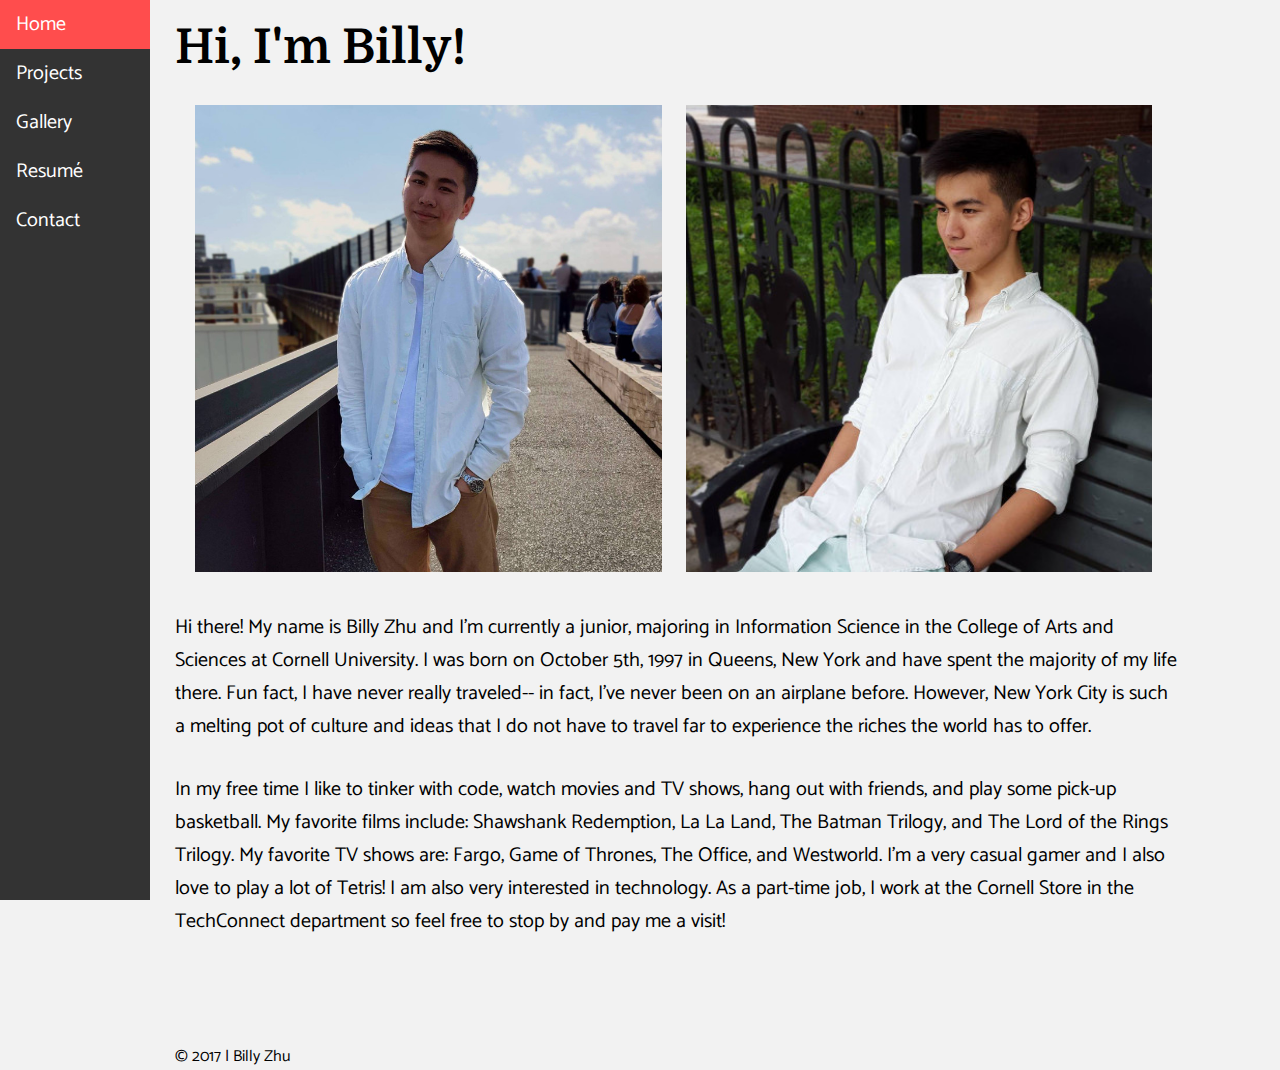
==== index.html @ bad467cc "Add files via upload" ====
<!DOCTYPE html>
<html>
<head>
  <meta charset="UTF-8">
  <title>Billy's Website</title>
  <link rel="stylesheet" type="text/css" href="styles/all.css" media="all"/>
  <link href="https://fonts.googleapis.com/css?family=Catamaran" rel="stylesheet">
  <link href="https://fonts.googleapis.com/css?family=Domine:700" rel="stylesheet">
</head>
<body>

  <nav>
    <ul>
      <li><a href="index.html" class="active">Home</a></li>
      <li><a href="projects.html">Projects</a><li>
      <li><a href="gallery.html">Gallery</a></li>
      <li><a href="resume.html">Resumé</a></li>
      <li><a href="contact.html">Contact</a></li>
    </ul>
  </nav>

  <div class="canvas">

    <h1>Hi, I'm Billy!</h1>
    <!-- This is a picture of me pulled from my Facebook page
    https://scontent-lga3-1.xx.fbcdn.net/v/t31.0-8/12909482_1066365510109744_3
    07681727612093473_o.jpg?oh=a02ec654b1ea2fc2ec699a3c8e740ca3&oe=5A26D23F -->
    <img class="pic_me" src="images/Billy.jpg" alt="Picture of Me"/>

    <!--Another photo from my Facebook page
    https://www.facebook.com/photo.php?fbid=907830682629895&set=a.
    102063593206612.4327.100002089145586&type=3&theater -->
    <img class="pic_me" src="images/Billy2.jpg" alt="Another picture of me"/>

    <div class=text>
      <p>
        Hi there! My name is Billy Zhu and I'm currently a junior, majoring in Information Science
        in the College of Arts and Sciences at Cornell University. I was born on October 5th, 1997
        in Queens, New York and have spent the majority of my life there. Fun fact, I have never
        really traveled-- in fact, I've never been on an airplane before. However, New York City
        is such a melting pot of culture and ideas that I do not have to travel far to experience
        the riches the world has to offer.
      </p>
      <p>
        In my free time I like to tinker with code, watch movies and TV shows, hang out with friends,
        and play some pick-up basketball. My favorite films include: Shawshank Redemption,
        La La Land, The Batman Trilogy, and The Lord of the Rings Trilogy. My favorite TV
        shows are: Fargo, Game of Thrones, The Office, and Westworld. I'm a very casual
        gamer and I also love to play a lot of Tetris! I am also very interested in technology.
        As a part-time job, I  work at the Cornell Store in the TechConnect department so
        feel free to stop by and pay me a visit!
      </p>
    </div>
    <footer>
      &copy; 2017 | Billy Zhu
    </footer>
  </div>
</body>
</html>
---- styles/all.css ----
*{
  margin: 0px;
  padding: 0px;
  font-family: 'Catamaran', sans-serif;
}

/* Navbar styling from
https://www.w3schools.com/css/css_navbar.asp */
nav ul {
    list-style-type: none;
    margin: 0;
    padding: 0;
    width: 150px;
    background-color: #333333;
    height: 100%; /* Full height */
    position: fixed; /* Make it stick, even on scroll */
    overflow: auto; /* Enable scrolling if the sidenav has too much content */
}

li a {
    display: block;
    color: white;
    padding: 8px 16px;
    text-decoration: none;
    font-size: 20px;
}

li a.active {
    background-color: #ff4d4d;
    color: white;
}

body{
  background-color: #f2f2f2;
}

.canvas{
  padding-left: 175px;
  padding-top: 20px;
  padding-right: 20px;
}

.text{
  padding-right: 80px;
}

.text p{
  padding-bottom: 30px;
}

#gallery_text{
  padding-top: 20px;
  padding-bottom: 20px;
}

h1{
  font-family: 'Domine', serif;
  font-size: 3em;
  font-weight: bolder;
}

.proj_head{
  font-family: 'Domine', serif;
  font-size: 2em;
}

.italic{
  font-style: italic;
}

h2{
  margin-top: 20px;
}

p{
  font-size: 20px;
}


.pic_me{
  padding-left: 20px;
  width: 43%;
  padding-top: 30px;
  padding-bottom: 30px;
}

.proj_pic{
  padding-top: 10px;
  width: 85%;
}

footer{
  padding-top: 75px;
}

.smpl_img{
  width: 32%;
  padding-right: 5px;
  height: auto;
}

.tab, #fb{
  padding-left: 30px;
}

#email{
  font-size: 20px;
}

embed{
  width: 100%;
  height: 1000px;
}
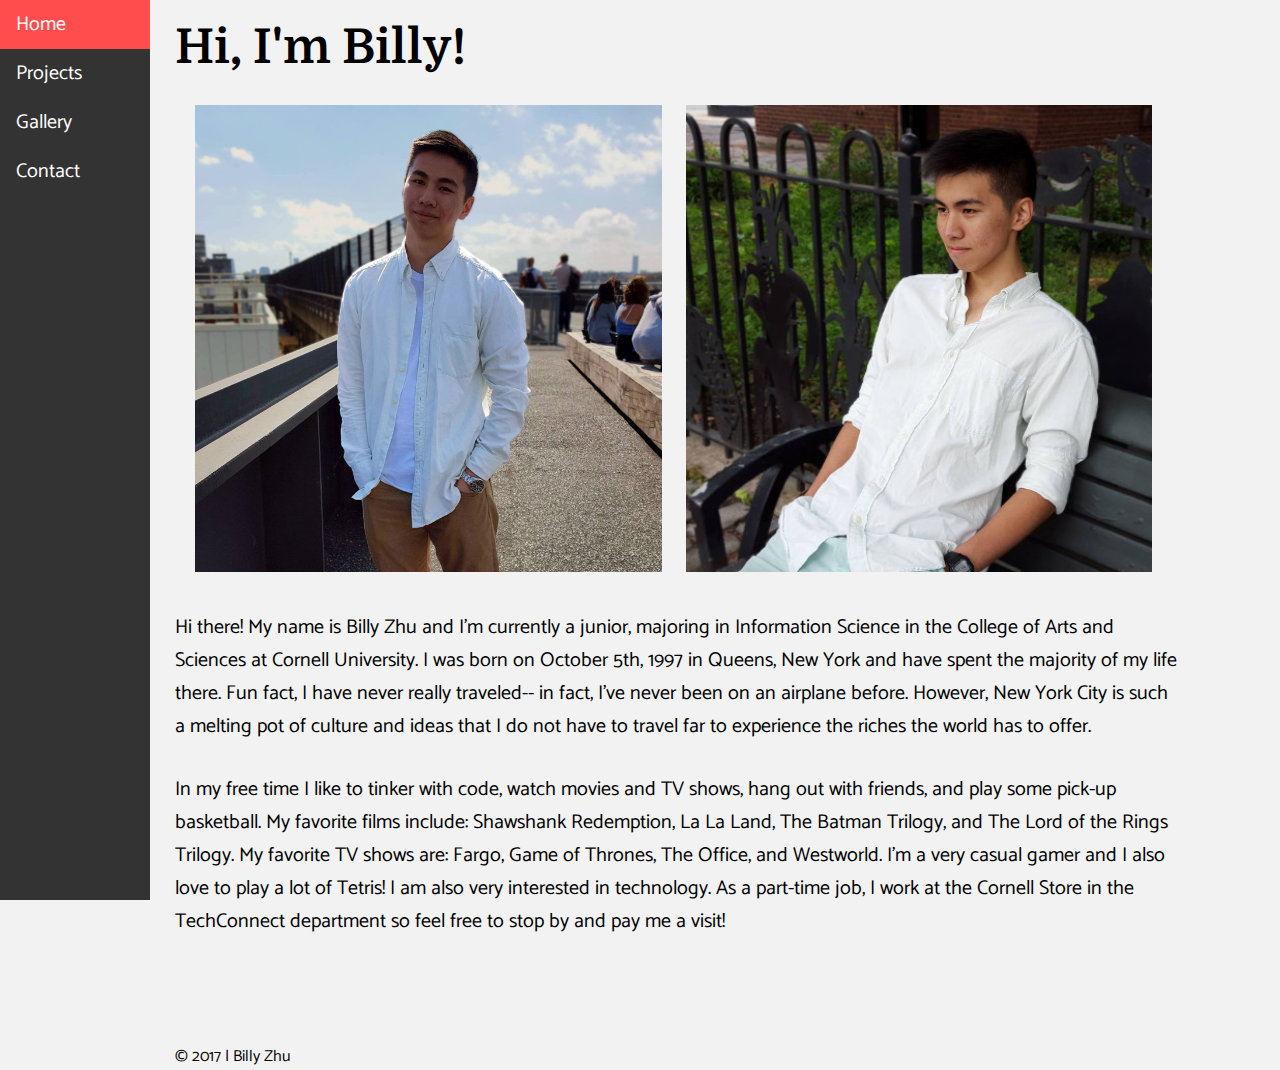
==== commit fd5eaec6: "removed resume" ====
--- a/index.html
+++ b/index.html
@@ -14,7 +14,6 @@
       <li><a href="index.html" class="active">Home</a></li>
       <li><a href="projects.html">Projects</a><li>
       <li><a href="gallery.html">Gallery</a></li>
-      <li><a href="resume.html">Resumé</a></li>
       <li><a href="contact.html">Contact</a></li>
     </ul>
   </nav>
--- a/styles/all.css
+++ b/styles/all.css
@@ -106,8 +106,3 @@
 #email{
   font-size: 20px;
 }
-
-embed{
-  width: 100%;
-  height: 1000px;
-}
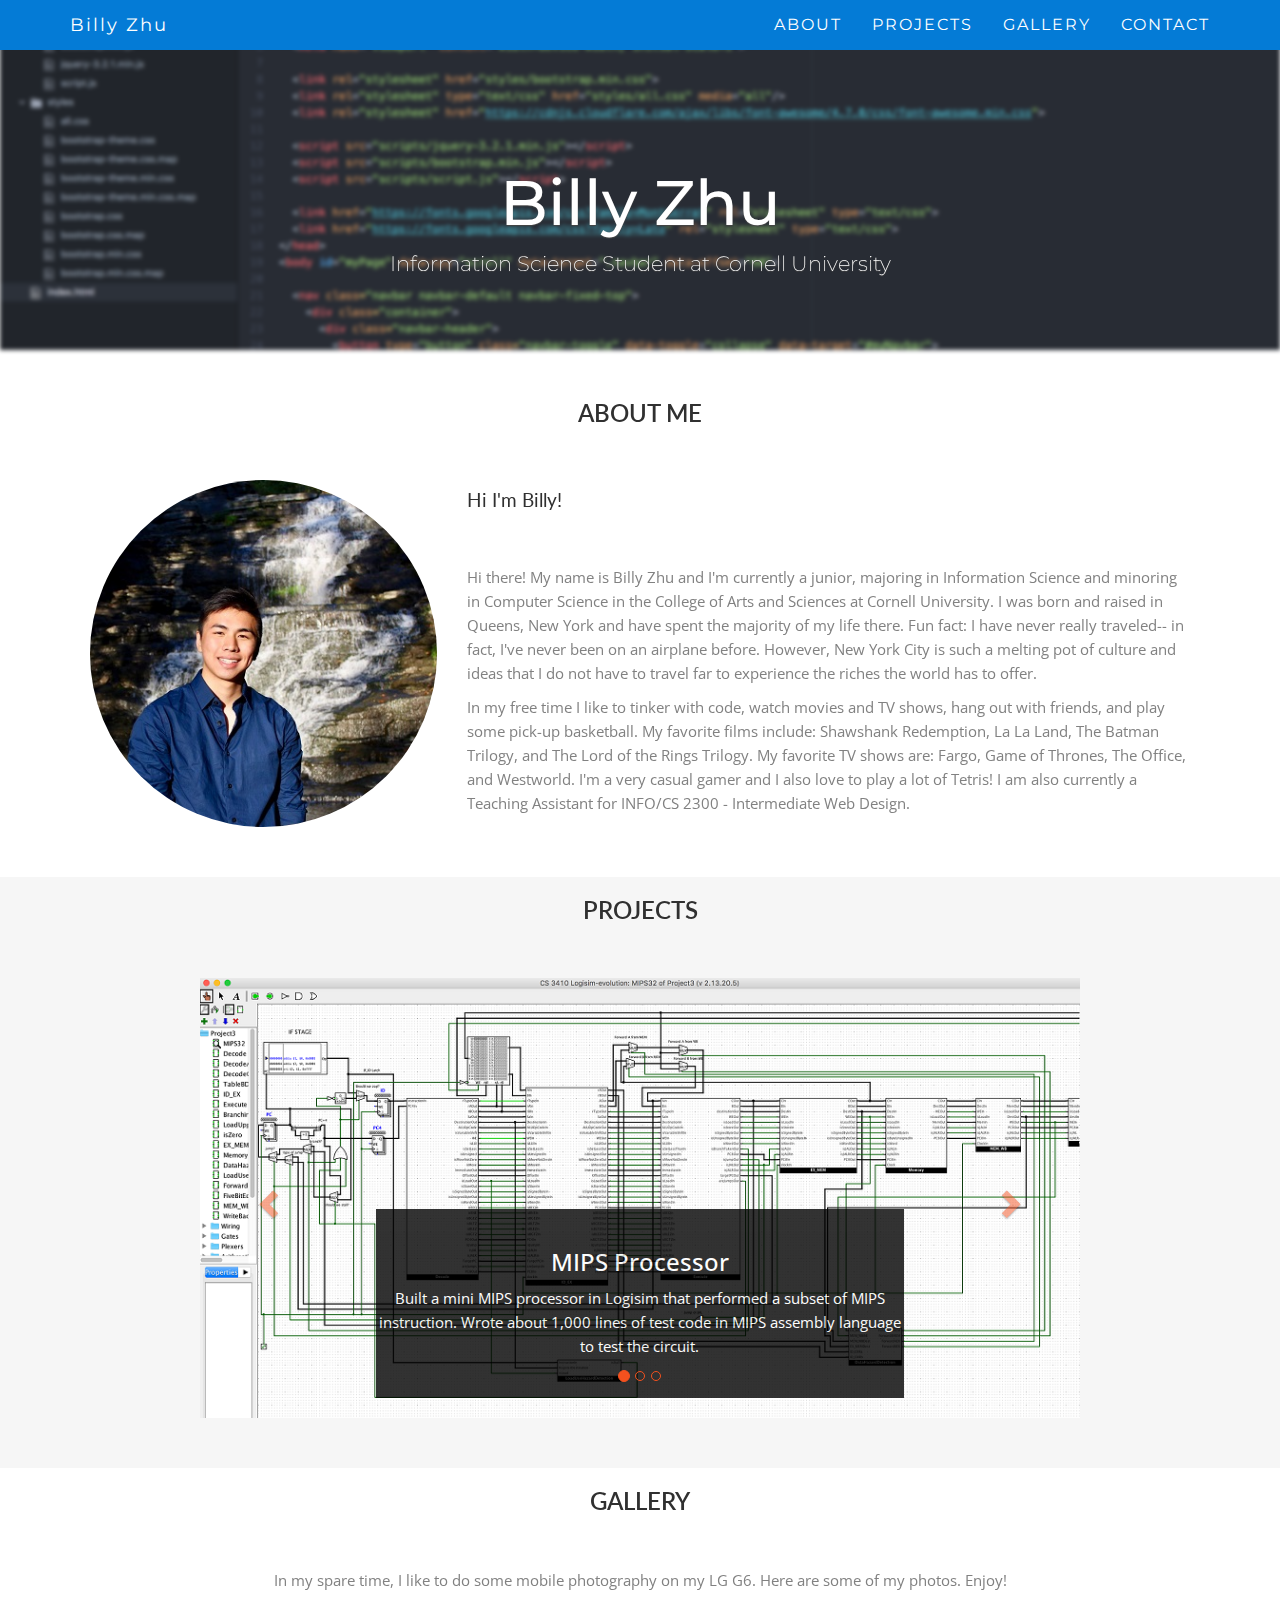
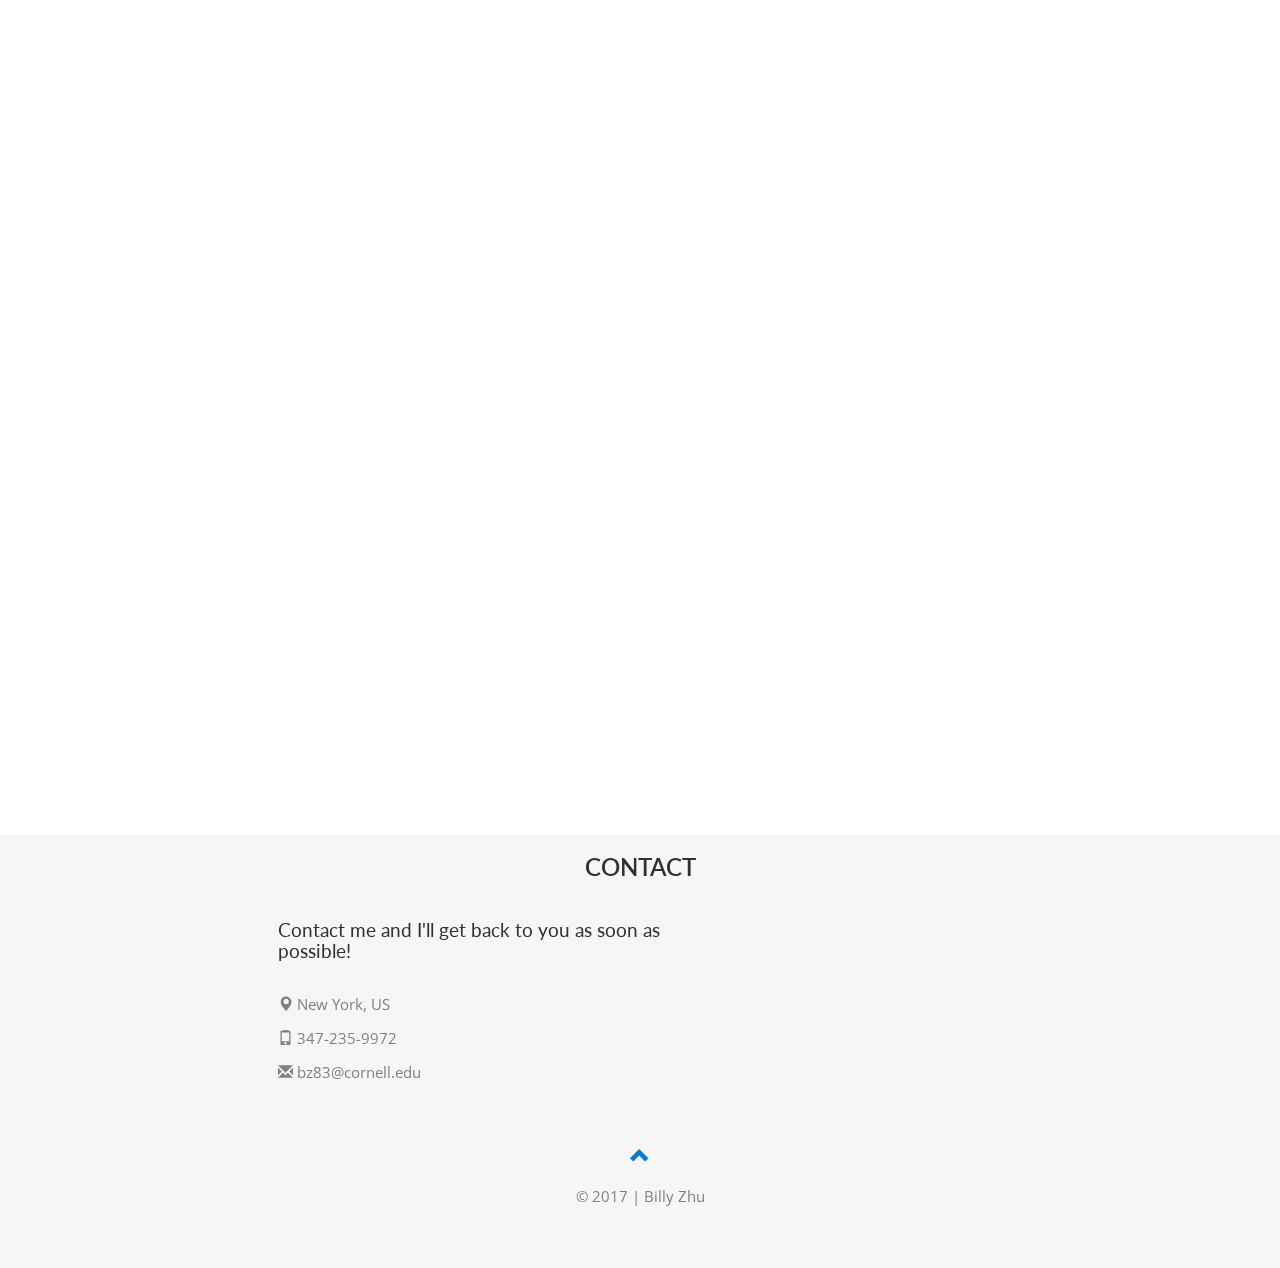
==== commit 10b9038f: "Website 2.0" ====
--- a/index.html
+++ b/index.html
@@ -1,58 +1,241 @@
 <!DOCTYPE html>
-<html>
+<html lang="en">
 <head>
-  <meta charset="UTF-8">
-  <title>Billy's Website</title>
+  <title>Billy Zhu</title>
+  <meta charset="utf-8">
+  <meta name="viewport" content="width=device-width, initial-scale=1">
+
+  <link rel="stylesheet" href="styles/bootstrap.min.css">
   <link rel="stylesheet" type="text/css" href="styles/all.css" media="all"/>
-  <link href="https://fonts.googleapis.com/css?family=Catamaran" rel="stylesheet">
-  <link href="https://fonts.googleapis.com/css?family=Domine:700" rel="stylesheet">
+  <link rel="stylesheet" href="https://cdnjs.cloudflare.com/ajax/libs/font-awesome/4.7.0/css/font-awesome.min.css">
+  <link rel="shortcut icon" type="image/ico" href="images/favicon.png"/>
+
+  <script src="scripts/jquery-3.2.1.min.js"></script>
+  <script src="scripts/bootstrap.min.js"></script>
+  <script src="scripts/script.js"></script>
+
+  <link href="https://fonts.googleapis.com/css?family=Montserrat" rel="stylesheet" type="text/css">
+  <link href="https://fonts.googleapis.com/css?family=Lato" rel="stylesheet" type="text/css">
+  <link href="https://fonts.googleapis.com/css?family=Open+Sans" rel="stylesheet">
 </head>
-<body>
-
-  <nav>
-    <ul>
-      <li><a href="index.html" class="active">Home</a></li>
-      <li><a href="projects.html">Projects</a><li>
-      <li><a href="gallery.html">Gallery</a></li>
-      <li><a href="contact.html">Contact</a></li>
-    </ul>
+<body id="myPage" data-spy="scroll" data-target=".navbar" data-offset="60">
+
+  <nav class="navbar navbar-default navbar-fixed-top">
+    <div class="container">
+      <div class="navbar-header">
+        <button type="button" class="navbar-toggle" data-toggle="collapse" data-target="#myNavbar">
+          <span class="icon-bar"></span>
+          <span class="icon-bar"></span>
+          <span class="icon-bar"></span>
+        </button>
+        <a class="navbar-brand" href="#myPage">Billy Zhu</a>
+      </div>
+      <div class="collapse navbar-collapse" id="myNavbar">
+        <ul class="nav navbar-nav navbar-right">
+          <li><a href="#about">ABOUT</a></li>
+          <li><a href="#projects">PROJECTS</a></li>
+          <li><a href="#gallery">GALLERY</a></li>
+          <li><a href="#contact">CONTACT</a></li>
+        </ul>
+      </div>
+    </div>
   </nav>
 
-  <div class="canvas">
-
-    <h1>Hi, I'm Billy!</h1>
-    <!-- This is a picture of me pulled from my Facebook page
-    https://scontent-lga3-1.xx.fbcdn.net/v/t31.0-8/12909482_1066365510109744_3
-    07681727612093473_o.jpg?oh=a02ec654b1ea2fc2ec699a3c8e740ca3&oe=5A26D23F -->
-    <img class="pic_me" src="images/Billy.jpg" alt="Picture of Me"/>
-
-    <!--Another photo from my Facebook page
-    https://www.facebook.com/photo.php?fbid=907830682629895&set=a.
-    102063593206612.4327.100002089145586&type=3&theater -->
-    <img class="pic_me" src="images/Billy2.jpg" alt="Another picture of me"/>
-
-    <div class=text>
-      <p>
-        Hi there! My name is Billy Zhu and I'm currently a junior, majoring in Information Science
-        in the College of Arts and Sciences at Cornell University. I was born on October 5th, 1997
-        in Queens, New York and have spent the majority of my life there. Fun fact, I have never
-        really traveled-- in fact, I've never been on an airplane before. However, New York City
-        is such a melting pot of culture and ideas that I do not have to travel far to experience
-        the riches the world has to offer.
-      </p>
-      <p>
-        In my free time I like to tinker with code, watch movies and TV shows, hang out with friends,
-        and play some pick-up basketball. My favorite films include: Shawshank Redemption,
-        La La Land, The Batman Trilogy, and The Lord of the Rings Trilogy. My favorite TV
-        shows are: Fargo, Game of Thrones, The Office, and Westworld. I'm a very casual
-        gamer and I also love to play a lot of Tetris! I am also very interested in technology.
-        As a part-time job, I  work at the Cornell Store in the TechConnect department so
-        feel free to stop by and pay me a visit!
-      </p>
-    </div>
-    <footer>
-      &copy; 2017 | Billy Zhu
-    </footer>
-  </div>
+  <div class="bg"></div>
+  <div class="jumbotron text-center">
+    <h1>Billy Zhu</h1>
+    <p>Information Science Student at Cornell University</p>
+  </div>
+
+  <!-- Container (About Section) -->
+  <div id="about" class="container-fluid">
+    <h2 class="text-center">About Me</h2><br>
+    <div class="row">
+      <div class="col-sm-4" >
+        <span><img class="img-circle" id="billy_pic" src="images/Billy.jpg" alt="Picture of Me"/></span>
+      </div>
+      <div class="col-sm-8">
+        <h4>Hi I'm Billy!</h4><br>
+        <p>
+          Hi there! My name is Billy Zhu and I'm currently a junior, majoring in Information Science
+          and minoring in Computer Science in the College of Arts and Sciences at Cornell University.
+          I was born and raised in Queens, New York and have spent the majority of my life there.
+          Fun fact: I have never really traveled-- in fact, I've never been on an airplane before. However,
+          New York City is such a melting pot of culture and ideas that I do not have to travel far to experience
+          the riches the world has to offer.
+        </p>
+        <p>
+          In my free time I like to tinker with code, watch movies and TV shows, hang out with friends,
+          and play some pick-up basketball. My favorite films include: Shawshank Redemption,
+          La La Land, The Batman Trilogy, and The Lord of the Rings Trilogy. My favorite TV
+          shows are: Fargo, Game of Thrones, The Office, and Westworld. I'm a very casual
+          gamer and I also love to play a lot of Tetris! I am also currently a Teaching Assistant for INFO/CS 2300
+          - Intermediate Web Design.
+        </p>
+      </div>
+
+    </div>
+  </div>
+
+  <!-- Container (Services Section) -->
+  <div id="projects" class="container-fluid text-center bg-grey">
+    <h2>Projects</h2><br>
+    <div id="myCarousel" class="carousel slide" data-ride="carousel">
+      <!-- Indicators -->
+      <ol class="carousel-indicators">
+        <li data-target="#myCarousel" data-slide-to="0" class="active"></li>
+        <li data-target="#myCarousel" data-slide-to="1"></li>
+        <li data-target="#myCarousel" data-slide-to="2"></li>
+      </ol>
+
+      <!-- Wrapper for slides -->
+      <div class="carousel-inner" role="listbox">
+        <div class="item active">
+          <img src="images/mips.png" alt="MIPS Processor">
+          <div class="carousel-caption">
+            <h3>MIPS Processor</h3>
+            <p>Built a mini MIPS processor in Logisim that performed a subset
+              of MIPS instruction. Wrote about 1,000 lines of test code in MIPS
+              assembly language to test the circuit.
+            </p>
+          </div>
+        </div>
+
+        <div class="item">
+          <img src="images/tob.png" alt="Temple of Boom">
+          <div class="carousel-caption">
+            <h3>Temple of Boom</h3>
+            <p>Wrote algorithms utilizing depth first search, breadth first search,
+              and Dijkstra’s for a GUI Java game.
+            </p>
+          </div>
+        </div>
+
+        <div class="item">
+          <img src="images/photo_gal.png" alt="Maddie Freeman Photography">
+          <div class="carousel-caption">
+            <h3>Maddie Freeman Photography</h3>
+            <p>
+              Used PHP, SQL, HTML, and CSS to create a professional photography website for
+              a client. Provided login, uploading, and editing functionalities.
+            </p>
+          </div>
+        </div>
+      </div>
+
+      <!-- Left and right controls -->
+      <a class="left carousel-control" href="#myCarousel" role="button" data-slide="prev">
+        <span class="glyphicon glyphicon-chevron-left" aria-hidden="true"></span>
+        <span class="sr-only">Previous</span>
+      </a>
+      <a class="right carousel-control" href="#myCarousel" role="button" data-slide="next">
+        <span class="glyphicon glyphicon-chevron-right" aria-hidden="true"></span>
+        <span class="sr-only">Next</span>
+      </a>
+    </div>
+
+
+  <div id="mobile_proj">
+    <div class="col-sm-4 projects">
+      <img src="images/mips.png" alt="MIPS Processor">
+      <div class="caption">
+        <p><strong>MIPS Processor - </strong>Built a mini MIPS processor in Logisim that performed a subset
+          of MIPS instruction. Wrote about 1,000 lines of test code in MIPS
+          assembly language to test the circuit.
+        </p>
+      </div>
+    </div>
+
+    <div class="col-sm-4 projects">
+      <img src="images/tob.png" alt="Temple of Boom">
+      <div class="caption">
+        <p><strong>Temple of Boom - </strong>Wrote algorithms utilizing depth first search, breadth first search,
+          and Dijkstra’s for a GUI Java game.
+        </p>
+      </div>
+    </div>
+
+    <div class="col-sm-4 projects">
+      <img src="images/photo_gal.png" alt="Maddie Freeman Photography">
+      <div class="caption">
+        <p>
+          <strong>Maddie Freeman Photography - </strong>
+          Used PHP, SQL, HTML, and CSS to create a professional photography website for
+          a client. Provided login, uploading, and editing functionalities.
+        </p>
+      </div>
+    </div>
+  </div>
+  </div>
+
+  <div id="gallery" class="container-fluid text-center">
+    <h2>Gallery</h2><br>
+    <p>In my spare time, I like to do some mobile photography on my LG G6.
+       Here are some of my photos. Enjoy!</p>
+    <div class="row text-center slideanim">
+      <div class="col-sm-4">
+        <div class="thumbnail">
+          <img src="images/alina.jpg" alt="alina" width="400" height="300">
+        </div>
+      </div>
+      <div class="col-sm-4">
+        <div class="thumbnail">
+          <img src="images/building.jpg" alt="building" width="400" height="300">
+        </div>
+      </div>
+      <div class="col-sm-4">
+        <div class="thumbnail">
+          <img src="images/dandelion.jpg" alt="dandelion" width="400" height="300">
+        </div>
+      </div>
+    </div><br>
+    <div class="row text-center slideanim">
+      <div class="col-sm-4">
+        <div class="thumbnail">
+          <img src="images/flower.jpg" alt="flower" width="400" height="300">
+        </div>
+      </div>
+      <div class="col-sm-4">
+        <div class="thumbnail">
+          <img src="images/sea.jpg" alt="sea" width="400" height="300">
+        </div>
+      </div>
+      <div class="col-sm-4">
+        <div class="thumbnail">
+          <img src="images/tower.jpg" alt="tower" width="400" height="300">
+        </div>
+      </div>
+    </div><br>
+</div>
+
+
+  <!-- Container (Contact Section) -->
+  <div id="contact" class="container-fluid bg-grey">
+    <h2 class="text-center">CONTACT</h2>
+    <div class="row">
+      <div class="col-sm-5 col-lg-offset-2">
+        <h4>Contact me and I'll get back to you as soon as possible!</h4>
+        <p><span class="glyphicon glyphicon-map-marker"></span> New York, US</p>
+        <p><span class="glyphicon glyphicon-phone"></span> 347-235-9972</p>
+        <p><span class="glyphicon glyphicon-envelope"></span> bz83@cornell.edu</p>
+      </div>
+      <div class="col-sm-5 slideanim">
+        <h4>Connect with me!</h4>
+        <a href="https://www.facebook.com/billyzhuptl" target="_blank"><i class="fa fa-facebook social_media" style="font-size:36px"></i></a>
+        <a href="https://www.instagram.com/zhub97/" target="_blank"><i class="fa fa-instagram social_media" style="font-size:36px"></i></a>
+        <a href="https://www.linkedin.com/in/billy-zhu" target="_blank"><i class="fa fa-linkedin social_media" style="font-size:36px"></i></a>
+      </div>
+    </div>
+  </div>
+
+
+  <footer class="container-fluid text-center bg-grey">
+    <a href="#myPage" title="To Top">
+      <span class="glyphicon glyphicon-chevron-up"></span>
+    </a>
+    <p>&copy; 2017 | Billy Zhu</p>
+  </footer>
+
+
 </body>
 </html>
--- a/styles/all.css
+++ b/styles/all.css
@@ -1,108 +1,194 @@
-*{
-  margin: 0px;
-  padding: 0px;
-  font-family: 'Catamaran', sans-serif;
-}
-
-/* Navbar styling from
-https://www.w3schools.com/css/css_navbar.asp */
-nav ul {
-    list-style-type: none;
-    margin: 0;
-    padding: 0;
-    width: 150px;
-    background-color: #333333;
-    height: 100%; /* Full height */
-    position: fixed; /* Make it stick, even on scroll */
-    overflow: auto; /* Enable scrolling if the sidenav has too much content */
-}
-
-li a {
-    display: block;
-    color: white;
-    padding: 8px 16px;
-    text-decoration: none;
-    font-size: 20px;
-}
-
-li a.active {
-    background-color: #ff4d4d;
-    color: white;
-}
-
 body{
-  background-color: #f2f2f2;
-}
-
-.canvas{
-  padding-left: 175px;
-  padding-top: 20px;
-  padding-right: 20px;
-}
-
-.text{
-  padding-right: 80px;
-}
-
-.text p{
-  padding-bottom: 30px;
-}
-
-#gallery_text{
-  padding-top: 20px;
-  padding-bottom: 20px;
+  font: 400 15px 'Open Sans', sans-serif;
+  line-height: 1.6;
+  color: #818181;
 }
 
 h1{
-  font-family: 'Domine', serif;
-  font-size: 3em;
-  font-weight: bolder;
+  padding-top: 100px;
+}
+h2 {
+  font-family: 'Lato', sans-serif;
+  font-size: 24px;
+  text-transform: uppercase;
+  color: #303030;
+  font-weight: 600;
+  margin-bottom: 30px;
+}
+h4 {
+  font-family: 'Lato', sans-serif;
+  font-size: 19px;
+  color: #303030;
+  font-weight: 400;
+  margin-bottom: 30px;
 }
 
-.proj_head{
-  font-family: 'Domine', serif;
-  font-size: 2em;
+.bg {
+  background: url('../images/jumbotron.png') no-repeat center center;
+  position: fixed;
+  width: 100%;
+
+  background-position: center;
+  background-size: cover;
+  height: 350px; /*same height as jumbotron */
+  top:0;
+  left:0;
+  z-index: -1;
+
+  -webkit-filter: blur(2px);
+  -moz-filter: blur(2px);
+  -o-filter: blur(2px);
+  -ms-filter: blur(2px);
+  filter: blur(2px);
 }
 
-.italic{
-  font-style: italic;
+.jumbotron {
+  height: 350px;
+  color: #fff;
+  text-shadow: #444 0 1px 1px;
+  background:transparent;
+  font-family: 'Montserrat', sans-serif;
 }
 
-h2{
-  margin-top: 20px;
+.container-fluid {
+  padding-bottom: 50px;
+  padding-left: 7%;
+  padding-right: 7%;
+}
+.bg-grey {
+  background-color: #f6f6f6;
 }
 
-p{
-  font-size: 20px;
+#billy_pic{
+  width: 100%;
+}
+.thumbnail {
+  padding: 0px;
+  border: none;
+  border-radius: 0;
+}
+.thumbnail img {
+  width: 100%;
+  height: 100%;
+}
+.carousel-control.right, .carousel-control.left {
+  background-image: none;
+  color: #f4511e;
+}
+.carousel-indicators li {
+  border-color: #f4511e;
+}
+.carousel-indicators li.active {
+  background-color: #f4511e;
 }
 
-
-.pic_me{
-  padding-left: 20px;
-  width: 43%;
-  padding-top: 30px;
-  padding-bottom: 30px;
+.carousel-caption h3 {
+  color: #fff !important;
 }
 
-.proj_pic{
-  padding-top: 10px;
-  width: 85%;
+.carousel-caption{
+  background-color: black;
+  opacity: 0.8;
 }
 
-footer{
-  padding-top: 75px;
+#myCarousel{
+  margin: auto;
+  width: 80%;
 }
 
-.smpl_img{
-  width: 32%;
-  padding-right: 5px;
-  height: auto;
+.projects img{
+  width: 80%;
+  margin: auto;
 }
 
-.tab, #fb{
-  padding-left: 30px;
+strong{
+  color: black;
+}
+.social_media{
+  padding-left: 20px;
+  color: black;
 }
 
-#email{
+.navbar {
+  margin-bottom: 0;
+  background-color: #047bd6;
+  z-index: 9999;
+  border: 0;
+  font-size: 16px !important;
+  line-height: 1.7!important;
+  letter-spacing: 2px;
+  font-family: 'Montserrat', sans-serif;
+}
+.navbar li a, .navbar .navbar-brand {
+  color: #fff !important;
+}
+.navbar-nav li a:hover, .navbar-nav li.active a {
+  color: #047bd6 !important;
+  background-color: #fff !important;
+}
+.navbar-default .navbar-toggle {
+  border-color: transparent;
+  color: #fff !important;
+}
+
+footer .glyphicon {
   font-size: 20px;
+  margin-bottom: 20px;
+  color: #047bd6;
 }
+
+.slideanim {visibility:hidden;}
+
+.slide {
+  animation-name: slide;
+  -webkit-animation-name: slide;
+  animation-duration: 1s;
+  -webkit-animation-duration: 1s;
+  visibility: visible;
+}
+
+@keyframes slide {
+  0% {
+    opacity: 0;
+    transform: translateY(70%);
+  }
+  100% {
+    opacity: 1;
+    transform: translateY(0%);
+  }
+}
+@-webkit-keyframes slide {
+  0% {
+    opacity: 0;
+    -webkit-transform: translateY(70%);
+  }
+  100% {
+    opacity: 1;
+    -webkit-transform: translateY(0%);
+  }
+}
+@media screen and (max-width: 768px) {
+  .col-sm-4 {
+    text-align: center;
+    margin: 25px 0;
+  }
+}
+@media screen and (max-width: 480px) {
+  .navbar-default .navbar-toggle .icon-bar{
+    background-color: white;
+  }
+
+  #myCarousel{
+    width:100%;
+  }
+
+  .carousel-caption {
+    display:none;
+  }
+}
+
+@media screen and (min-width: 481px) {
+  #mobile_proj{
+    display: none;
+  }
+}
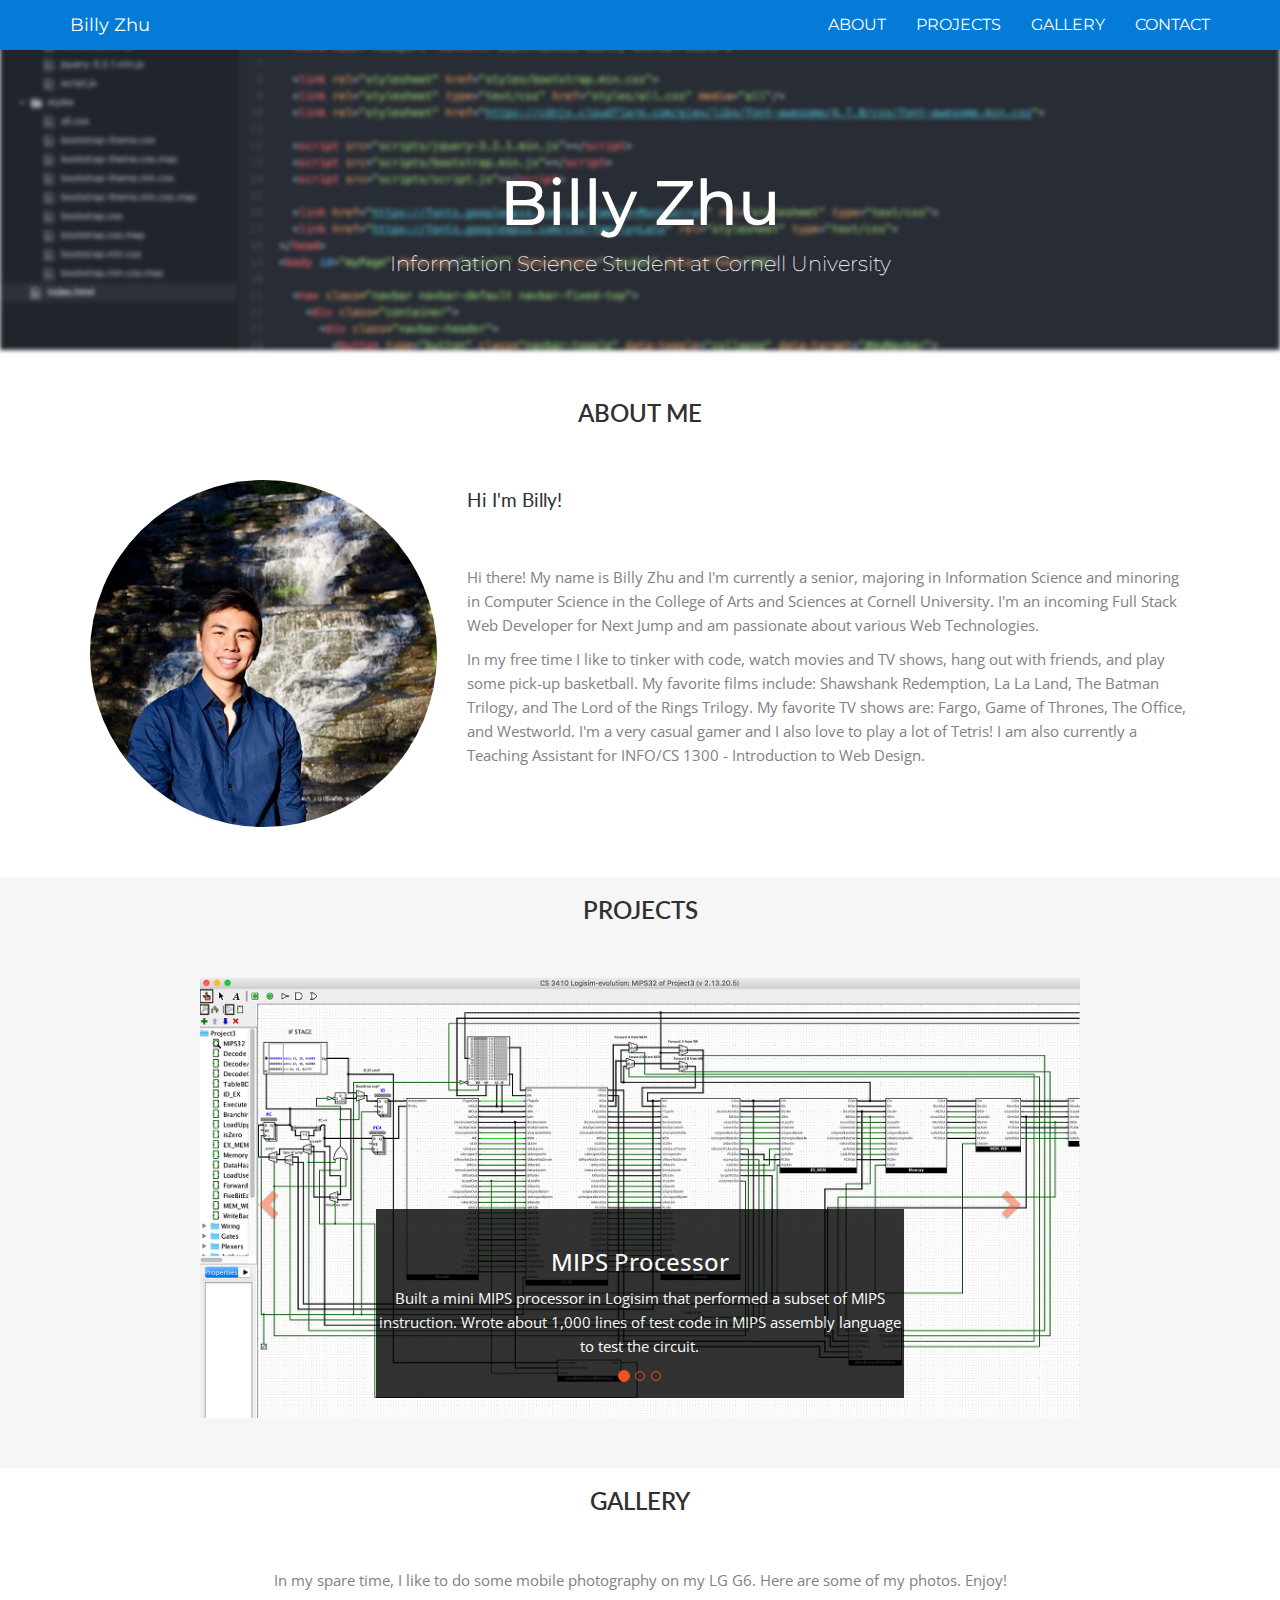
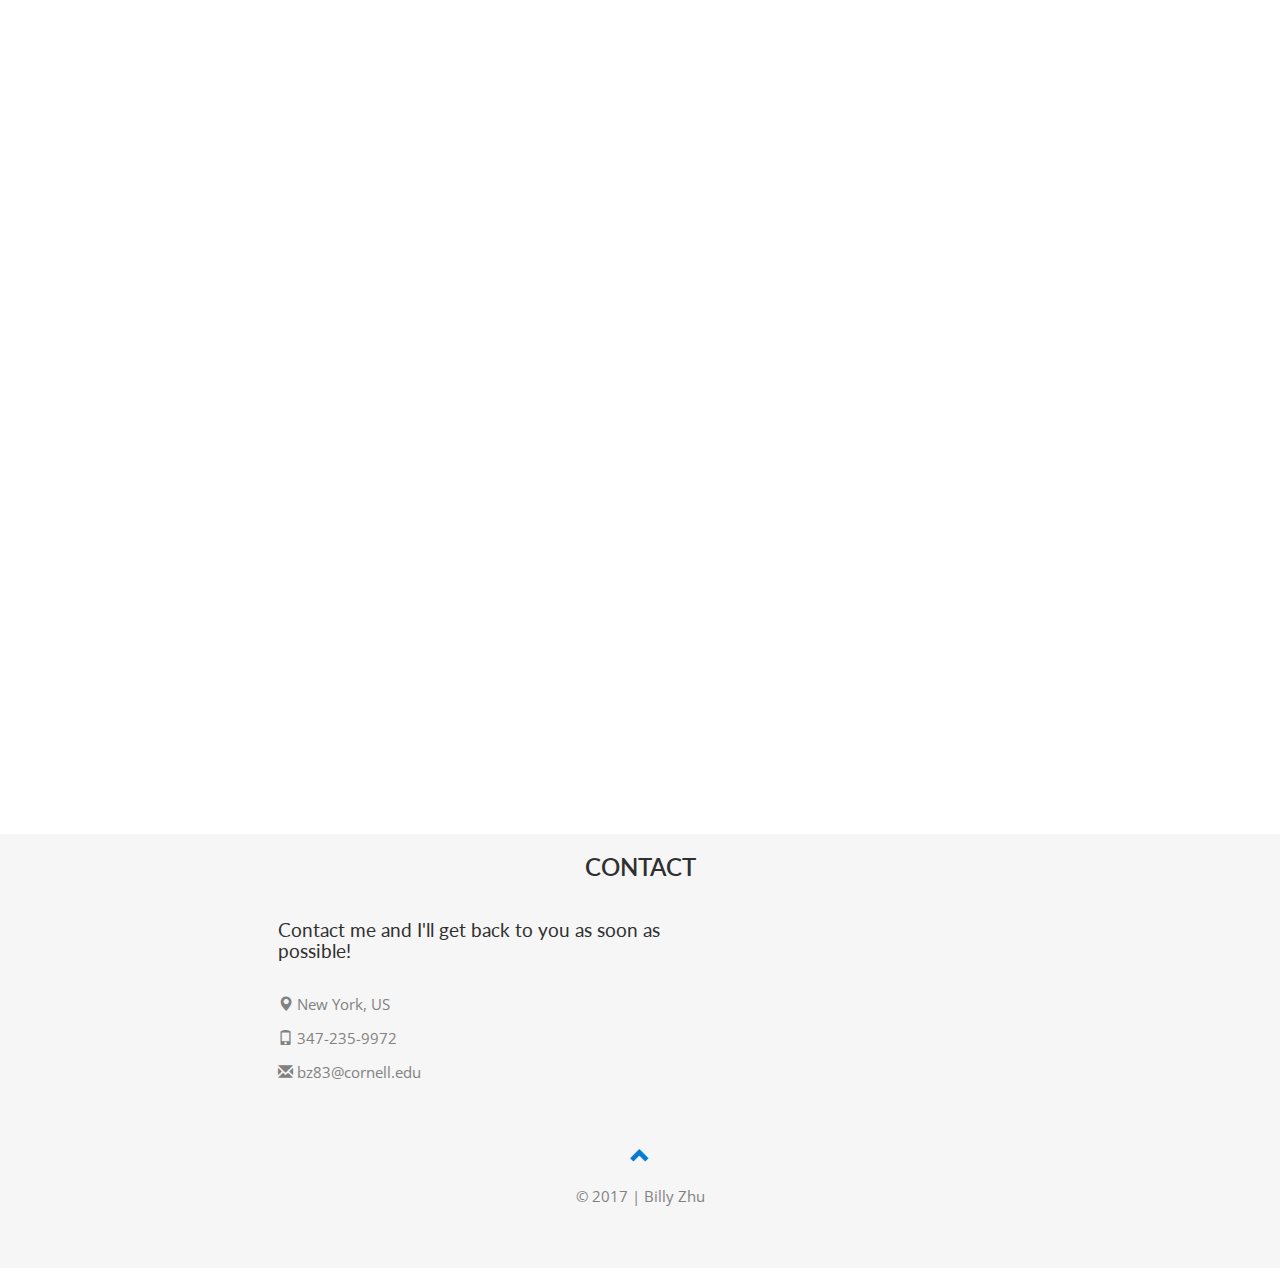
==== commit ff500b5b: "Updated to Senior Year Information" ====
--- a/index.html
+++ b/index.html
@@ -57,20 +57,17 @@
       <div class="col-sm-8">
         <h4>Hi I'm Billy!</h4><br>
         <p>
-          Hi there! My name is Billy Zhu and I'm currently a junior, majoring in Information Science
+          Hi there! My name is Billy Zhu and I'm currently a senior, majoring in Information Science
           and minoring in Computer Science in the College of Arts and Sciences at Cornell University.
-          I was born and raised in Queens, New York and have spent the majority of my life there.
-          Fun fact: I have never really traveled-- in fact, I've never been on an airplane before. However,
-          New York City is such a melting pot of culture and ideas that I do not have to travel far to experience
-          the riches the world has to offer.
+          I'm an incoming Full Stack Web Developer for Next Jump and am passionate about various Web Technologies.
         </p>
         <p>
           In my free time I like to tinker with code, watch movies and TV shows, hang out with friends,
           and play some pick-up basketball. My favorite films include: Shawshank Redemption,
           La La Land, The Batman Trilogy, and The Lord of the Rings Trilogy. My favorite TV
           shows are: Fargo, Game of Thrones, The Office, and Westworld. I'm a very casual
-          gamer and I also love to play a lot of Tetris! I am also currently a Teaching Assistant for INFO/CS 2300
-          - Intermediate Web Design.
+          gamer and I also love to play a lot of Tetris! I am also currently a Teaching Assistant for INFO/CS 1300
+          - Introduction to Web Design.
         </p>
       </div>
 
@@ -91,7 +88,7 @@
       <!-- Wrapper for slides -->
       <div class="carousel-inner" role="listbox">
         <div class="item active">
-          <img src="images/mips.png" alt="MIPS Processor">
+          <img class="carousel-img"  src="images/mips.png" alt="MIPS Processor">
           <div class="carousel-caption">
             <h3>MIPS Processor</h3>
             <p>Built a mini MIPS processor in Logisim that performed a subset
@@ -102,7 +99,7 @@
         </div>
 
         <div class="item">
-          <img src="images/tob.png" alt="Temple of Boom">
+          <img class="carousel-img"  src="images/tob.png" alt="Temple of Boom">
           <div class="carousel-caption">
             <h3>Temple of Boom</h3>
             <p>Wrote algorithms utilizing depth first search, breadth first search,
@@ -112,7 +109,7 @@
         </div>
 
         <div class="item">
-          <img src="images/photo_gal.png" alt="Maddie Freeman Photography">
+          <img class="carousel-img" src="images/photo_gal.png" alt="Maddie Freeman Photography">
           <div class="carousel-caption">
             <h3>Maddie Freeman Photography</h3>
             <p>
--- a/styles/all.css
+++ b/styles/all.css
@@ -23,9 +23,30 @@
   margin-bottom: 30px;
 }
 
+.navbar {
+  margin-bottom: 0;
+  background-color: #047bd6;
+  z-index: 9999;
+  border: 0;
+  font-size: 16px !important;
+  line-height: 1.7!important;
+  font-family: 'Montserrat', sans-serif;
+}
+.navbar li a, .navbar .navbar-brand {
+  color: #fff !important;
+}
+.navbar-nav li a:hover, .navbar-nav li.active a {
+  color: #047bd6 !important;
+  background-color: #fff !important;
+}
+.navbar-default .navbar-toggle {
+  border-color: transparent;
+  color: #fff !important;
+}
+
 .bg {
   background: url('../images/jumbotron.png') no-repeat center center;
-  position: fixed;
+  position: absolute;
   width: 100%;
 
   background-position: center;
@@ -63,13 +84,12 @@
   width: 100%;
 }
 .thumbnail {
-  padding: 0px;
-  border: none;
-  border-radius: 0;
+  border-radius: 5px;
 }
 .thumbnail img {
   width: 100%;
   height: 100%;
+  border-radius: 5px;
 }
 .carousel-control.right, .carousel-control.left {
   background-image: none;
@@ -80,6 +100,9 @@
 }
 .carousel-indicators li.active {
   background-color: #f4511e;
+}
+.carousel-img{
+  margin: auto;
 }
 
 .carousel-caption h3 {
@@ -109,27 +132,7 @@
   color: black;
 }
 
-.navbar {
-  margin-bottom: 0;
-  background-color: #047bd6;
-  z-index: 9999;
-  border: 0;
-  font-size: 16px !important;
-  line-height: 1.7!important;
-  letter-spacing: 2px;
-  font-family: 'Montserrat', sans-serif;
-}
-.navbar li a, .navbar .navbar-brand {
-  color: #fff !important;
-}
-.navbar-nav li a:hover, .navbar-nav li.active a {
-  color: #047bd6 !important;
-  background-color: #fff !important;
-}
-.navbar-default .navbar-toggle {
-  border-color: transparent;
-  color: #fff !important;
-}
+
 
 footer .glyphicon {
   font-size: 20px;
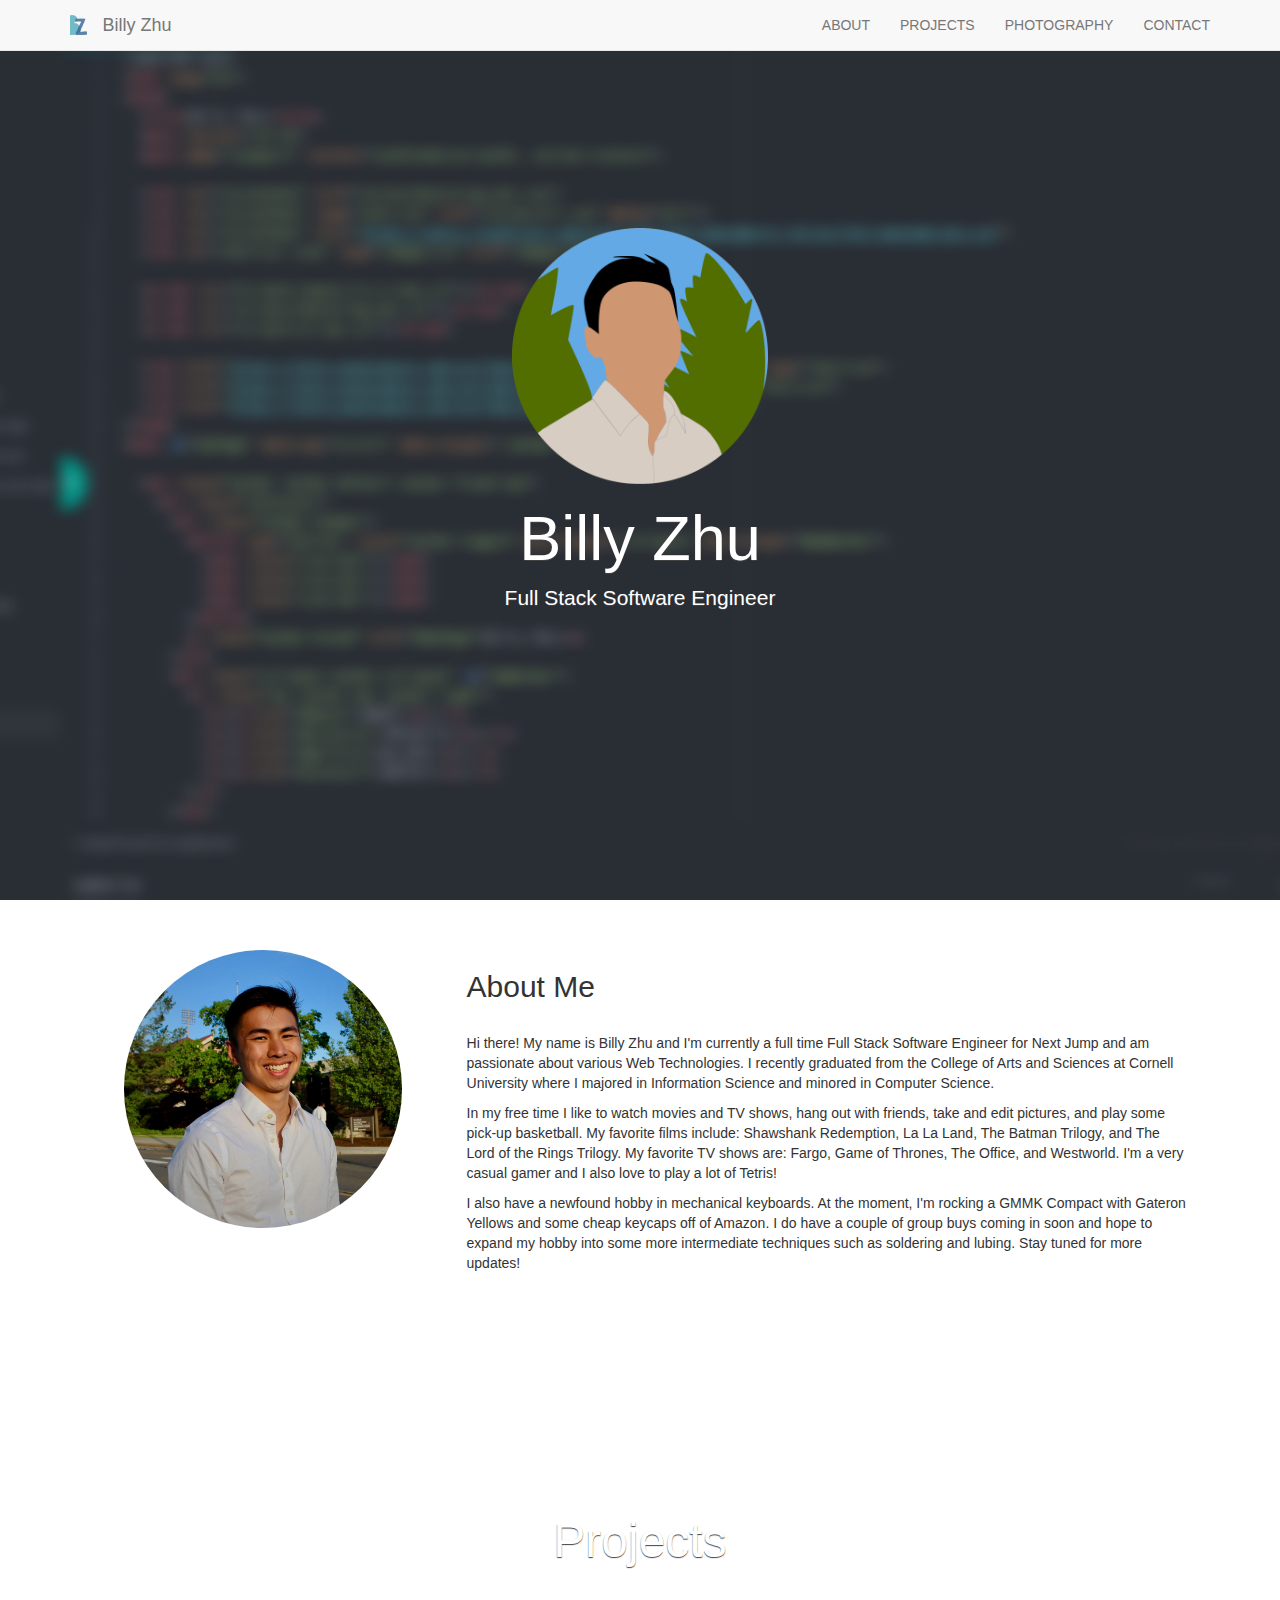
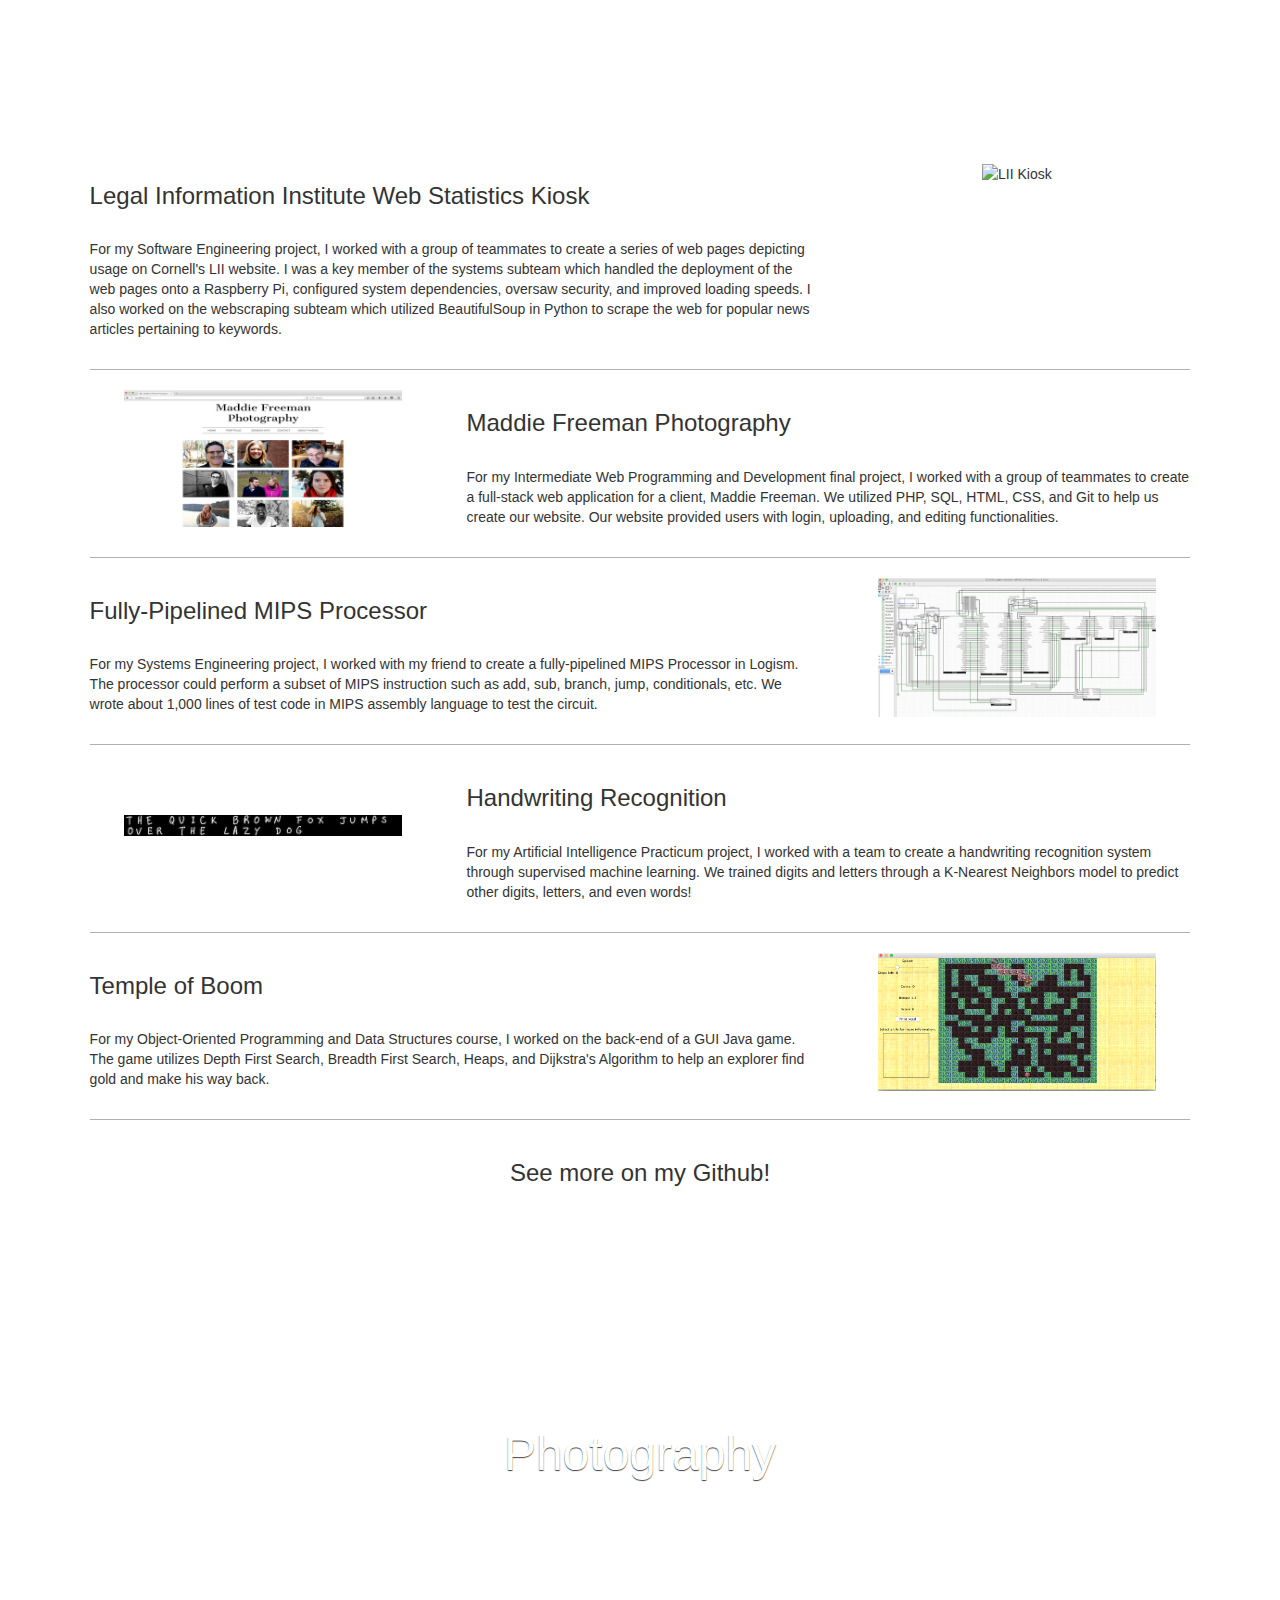
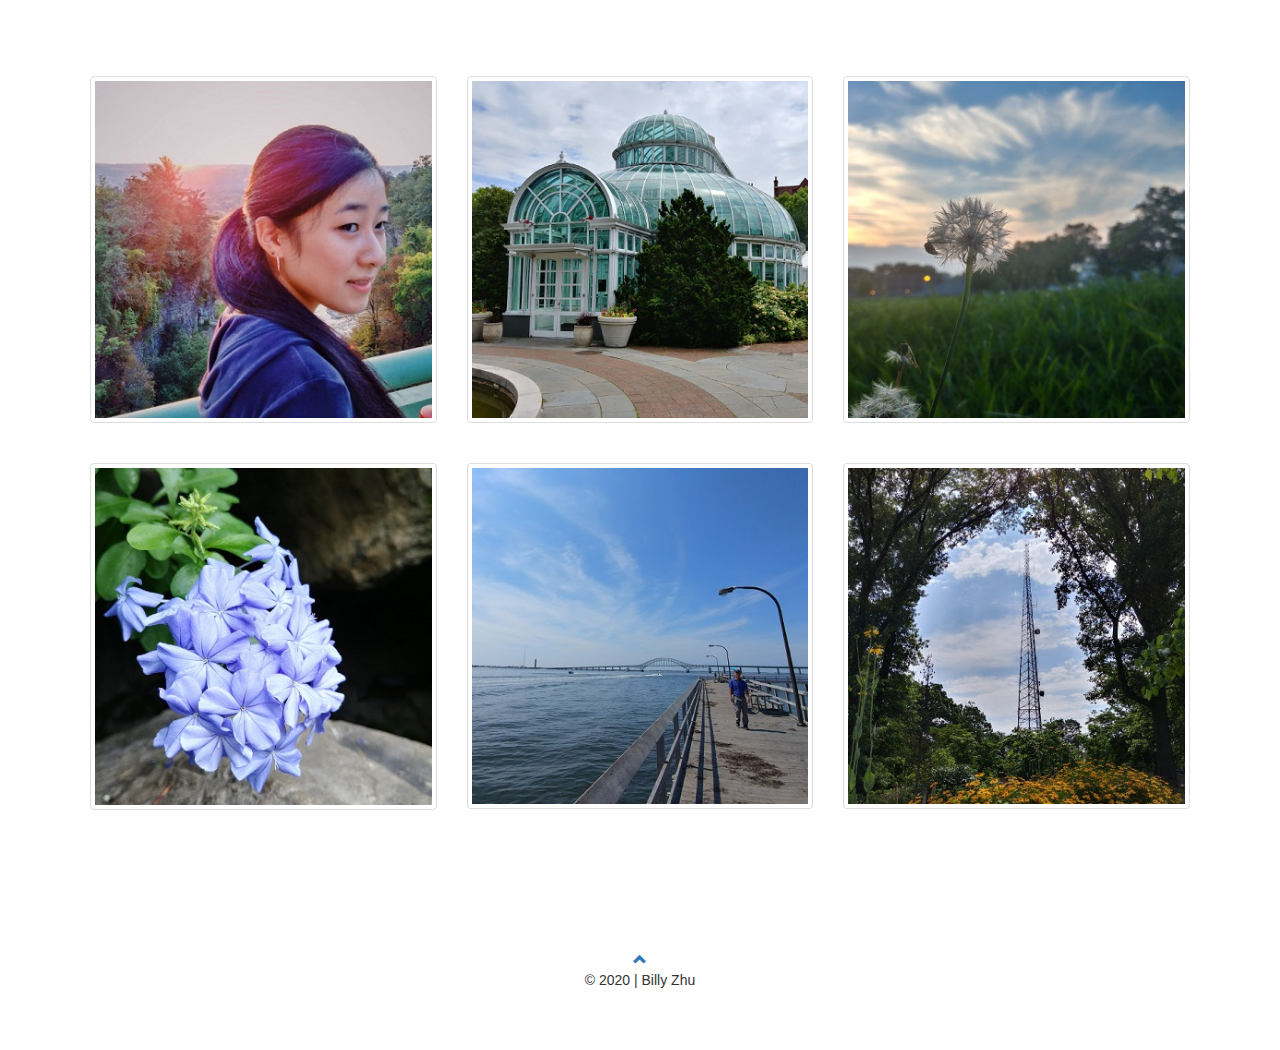
==== commit a69b14e4: "new version of website" ====
--- a/index.html
+++ b/index.html
@@ -1,23 +1,20 @@
 <!DOCTYPE html>
 <html lang="en">
+
 <head>
   <title>Billy Zhu</title>
   <meta charset="utf-8">
   <meta name="viewport" content="width=device-width, initial-scale=1">
 
   <link rel="stylesheet" href="styles/bootstrap.min.css">
-  <link rel="stylesheet" type="text/css" href="styles/all.css" media="all"/>
-  <link rel="stylesheet" href="https://cdnjs.cloudflare.com/ajax/libs/font-awesome/4.7.0/css/font-awesome.min.css">
-  <link rel="shortcut icon" type="image/ico" href="images/favicon.png"/>
+  <link rel="stylesheet" type="text/css" href="styles/all.css" media="all" />
+  <link rel="shortcut icon" type="image/ico" href="images/Bz.png" />
 
   <script src="scripts/jquery-3.2.1.min.js"></script>
   <script src="scripts/bootstrap.min.js"></script>
   <script src="scripts/script.js"></script>
-
-  <link href="https://fonts.googleapis.com/css?family=Montserrat" rel="stylesheet" type="text/css">
-  <link href="https://fonts.googleapis.com/css?family=Lato" rel="stylesheet" type="text/css">
-  <link href="https://fonts.googleapis.com/css?family=Open+Sans" rel="stylesheet">
 </head>
+
 <body id="myPage" data-spy="scroll" data-target=".navbar" data-offset="60">
 
   <nav class="navbar navbar-default navbar-fixed-top">
@@ -28,147 +25,156 @@
           <span class="icon-bar"></span>
           <span class="icon-bar"></span>
         </button>
+        <a class="navbar-brand" href="#myPage"><img alt="Bz" src="images/Bz.png" height="20"></a>
         <a class="navbar-brand" href="#myPage">Billy Zhu</a>
       </div>
       <div class="collapse navbar-collapse" id="myNavbar">
         <ul class="nav navbar-nav navbar-right">
           <li><a href="#about">ABOUT</a></li>
           <li><a href="#projects">PROJECTS</a></li>
-          <li><a href="#gallery">GALLERY</a></li>
+          <li><a href="#photos">PHOTOGRAPHY</a></li>
           <li><a href="#contact">CONTACT</a></li>
         </ul>
       </div>
     </div>
   </nav>
 
-  <div class="bg"></div>
+  <div id="banner"></div>
   <div class="jumbotron text-center">
+    <img class="img-circle-polygon" id="billy_polygon" src="images/BillyPolygon.png" alt="Picture of Me" />
     <h1>Billy Zhu</h1>
-    <p>Information Science Student at Cornell University</p>
-  </div>
-
-  <!-- Container (About Section) -->
-  <div id="about" class="container-fluid">
-    <h2 class="text-center">About Me</h2><br>
-    <div class="row">
-      <div class="col-sm-4" >
-        <span><img class="img-circle" id="billy_pic" src="images/Billy.jpg" alt="Picture of Me"/></span>
+    <p>Full Stack Software Engineer</p>
+  </div>
+
+  <div id=" about" class="container-fluid">
+    <div class="row">
+      <div class="col-sm-4 about_pic">
+        <img class="img-circle" id="billy_pic" src="images/billyGrad.jpg" alt="Picture of Me" />
       </div>
       <div class="col-sm-8">
-        <h4>Hi I'm Billy!</h4><br>
-        <p>
-          Hi there! My name is Billy Zhu and I'm currently a senior, majoring in Information Science
-          and minoring in Computer Science in the College of Arts and Sciences at Cornell University.
-          I'm an incoming Full Stack Web Developer for Next Jump and am passionate about various Web Technologies.
-        </p>
-        <p>
-          In my free time I like to tinker with code, watch movies and TV shows, hang out with friends,
+        <h2>About Me</h2><br>
+        <p>
+          Hi there! My name is Billy Zhu and I'm currently a full time Full Stack
+          Software Engineer for Next Jump and am passionate about various Web Technologies.
+          I recently graduated from the College of Arts and Sciences at Cornell University
+          where I majored in Information Science and minored in Computer Science.
+        </p>
+        <p>
+          In my free time I like to watch movies and TV shows, hang out with friends, take and edit pictures,
           and play some pick-up basketball. My favorite films include: Shawshank Redemption,
           La La Land, The Batman Trilogy, and The Lord of the Rings Trilogy. My favorite TV
           shows are: Fargo, Game of Thrones, The Office, and Westworld. I'm a very casual
-          gamer and I also love to play a lot of Tetris! I am also currently a Teaching Assistant for INFO/CS 1300
-          - Introduction to Web Design.
-        </p>
-      </div>
-
-    </div>
-  </div>
-
-  <!-- Container (Services Section) -->
-  <div id="projects" class="container-fluid text-center bg-grey">
-    <h2>Projects</h2><br>
-    <div id="myCarousel" class="carousel slide" data-ride="carousel">
-      <!-- Indicators -->
-      <ol class="carousel-indicators">
-        <li data-target="#myCarousel" data-slide-to="0" class="active"></li>
-        <li data-target="#myCarousel" data-slide-to="1"></li>
-        <li data-target="#myCarousel" data-slide-to="2"></li>
-      </ol>
-
-      <!-- Wrapper for slides -->
-      <div class="carousel-inner" role="listbox">
-        <div class="item active">
-          <img class="carousel-img"  src="images/mips.png" alt="MIPS Processor">
-          <div class="carousel-caption">
-            <h3>MIPS Processor</h3>
-            <p>Built a mini MIPS processor in Logisim that performed a subset
-              of MIPS instruction. Wrote about 1,000 lines of test code in MIPS
-              assembly language to test the circuit.
-            </p>
-          </div>
-        </div>
-
-        <div class="item">
-          <img class="carousel-img"  src="images/tob.png" alt="Temple of Boom">
-          <div class="carousel-caption">
-            <h3>Temple of Boom</h3>
-            <p>Wrote algorithms utilizing depth first search, breadth first search,
-              and Dijkstra’s for a GUI Java game.
-            </p>
-          </div>
-        </div>
-
-        <div class="item">
-          <img class="carousel-img" src="images/photo_gal.png" alt="Maddie Freeman Photography">
-          <div class="carousel-caption">
-            <h3>Maddie Freeman Photography</h3>
-            <p>
-              Used PHP, SQL, HTML, and CSS to create a professional photography website for
-              a client. Provided login, uploading, and editing functionalities.
-            </p>
-          </div>
-        </div>
-      </div>
-
-      <!-- Left and right controls -->
-      <a class="left carousel-control" href="#myCarousel" role="button" data-slide="prev">
-        <span class="glyphicon glyphicon-chevron-left" aria-hidden="true"></span>
-        <span class="sr-only">Previous</span>
-      </a>
-      <a class="right carousel-control" href="#myCarousel" role="button" data-slide="next">
-        <span class="glyphicon glyphicon-chevron-right" aria-hidden="true"></span>
-        <span class="sr-only">Next</span>
-      </a>
-    </div>
-
-
-  <div id="mobile_proj">
-    <div class="col-sm-4 projects">
-      <img src="images/mips.png" alt="MIPS Processor">
-      <div class="caption">
-        <p><strong>MIPS Processor - </strong>Built a mini MIPS processor in Logisim that performed a subset
-          of MIPS instruction. Wrote about 1,000 lines of test code in MIPS
-          assembly language to test the circuit.
-        </p>
-      </div>
-    </div>
-
-    <div class="col-sm-4 projects">
-      <img src="images/tob.png" alt="Temple of Boom">
-      <div class="caption">
-        <p><strong>Temple of Boom - </strong>Wrote algorithms utilizing depth first search, breadth first search,
-          and Dijkstra’s for a GUI Java game.
-        </p>
-      </div>
-    </div>
-
-    <div class="col-sm-4 projects">
-      <img src="images/photo_gal.png" alt="Maddie Freeman Photography">
-      <div class="caption">
-        <p>
-          <strong>Maddie Freeman Photography - </strong>
-          Used PHP, SQL, HTML, and CSS to create a professional photography website for
-          a client. Provided login, uploading, and editing functionalities.
-        </p>
-      </div>
-    </div>
-  </div>
-  </div>
-
-  <div id="gallery" class="container-fluid text-center">
-    <h2>Gallery</h2><br>
-    <p>In my spare time, I like to do some mobile photography on my LG G6.
-       Here are some of my photos. Enjoy!</p>
+          gamer and I also love to play a lot of Tetris!
+        </p>
+        <p>
+          I also have a newfound hobby in mechanical keyboards. At the moment, I'm rocking a GMMK Compact
+          with Gateron Yellows and some cheap keycaps off of Amazon. I do have a couple of group buys coming
+          in soon and hope to expand my hobby into some more intermediate techniques such as soldering and lubing.
+          Stay tuned for more updates!
+        </p>
+      </div>
+    </div>
+  </div>
+
+  <div id="projects" class="text-center">
+    <h1 class="headers">Projects</h1>
+  </div>
+  <div class="container-fluid">
+
+    <div class="row">
+      <div class="col-md-8">
+        <h3>Legal Information Institute Web Statistics Kiosk</h3><br>
+        <p>
+          For my Software Engineering project, I worked with a group of teammates to create a series of web pages
+          depicting usage on Cornell's LII website. I was a key member of the systems subteam which handled the
+          deployment of the web pages onto a Raspberry Pi, configured system dependencies, oversaw security, and
+          improved loading speeds. I also worked on the webscraping subteam which utilized BeautifulSoup in Python to
+          scrape the web for popular news articles pertaining to keywords.
+        </p>
+      </div>
+      <div class="col-md-4 text-center">
+        <img class="project-img" src="images/lii.gif" alt="LII Kiosk" />
+      </div>
+    </div>
+    <hr />
+
+
+    <div class="row">
+      <div class="col-md-4 text-center">
+        <img class="project-img" src="images/photo_gal.png" alt="Maddie Freeman Photography" />
+      </div>
+      <div class="col-md-8">
+        <h3>Maddie Freeman Photography</h3><br>
+        <p>
+          For my Intermediate Web Programming and Development final project, I worked with a group of teammates to
+          create a full-stack web application for a client, Maddie Freeman. We utilized PHP, SQL, HTML, CSS, and Git to
+          help us create our website. Our website provided users with login, uploading, and editing functionalities.
+        </p>
+      </div>
+    </div>
+    <hr />
+
+    <div class="row">
+      <div class="col-md-8">
+        <h3>Fully-Pipelined MIPS Processor</h3><br>
+        <p>
+          For my Systems Engineering project, I worked with my friend to create a fully-pipelined MIPS Processor in
+          Logism. The processor could perform a subset of MIPS instruction such as add, sub, branch, jump, conditionals,
+          etc. We wrote about 1,000 lines of test code in MIPS assembly language to test the circuit.
+        </p>
+      </div>
+      <div class="col-md-4 text-center">
+        <img class="project-img" src="images/mips.png" alt="MIPS Processor" />
+      </div>
+    </div>
+    <hr />
+
+    <div class="row">
+      <div class="col-md-4 text-center">
+        <img class="project-img" id="ai" src="images/ai.png" alt="AI Project" />
+      </div>
+      <div class="col-md-8">
+        <h3>Handwriting Recognition</h3><br>
+        <p>
+          For my Artificial Intelligence Practicum project, I worked with a team to create a handwriting recognition
+          system through supervised machine learning. We trained digits and letters through a K-Nearest Neighbors model
+          to predict other digits, letters, and even words!
+        </p>
+      </div>
+    </div>
+    <hr />
+
+    <div class="row">
+      <div class="col-md-8">
+        <h3>Temple of Boom</h3><br>
+        <p>
+          For my Object-Oriented Programming and Data Structures course, I worked on the back-end of a GUI Java game.
+          The game utilizes Depth First Search, Breadth First Search, Heaps, and Dijkstra's Algorithm to help an
+          explorer find gold and make his way back.
+        </p>
+      </div>
+      <div class="col-md-4 text-center">
+        <img class="project-img" src="images/tob.png" alt="Temple of Boom" />
+      </div>
+    </div>
+    <hr />
+
+    <div class="row">
+      <div class="col-md-12 text-center">
+        <h3>See more on my Github!</h3>
+        <a href="https://github.com/billyzhu97" target="_blank">
+          <i class="fab fa-github fa-3x"></i>
+        </a>
+      </div>
+    </div>
+
+  </div>
+
+  <div id="photos" class="text-center">
+    <h1 class="headers">Photography</h1>
+  </div>
+
+  <div class="container-fluid">
     <div class="row text-center slideanim">
       <div class="col-sm-4">
         <div class="thumbnail">
@@ -203,36 +209,18 @@
         </div>
       </div>
     </div><br>
-</div>
-
-
-  <!-- Container (Contact Section) -->
-  <div id="contact" class="container-fluid bg-grey">
-    <h2 class="text-center">CONTACT</h2>
-    <div class="row">
-      <div class="col-sm-5 col-lg-offset-2">
-        <h4>Contact me and I'll get back to you as soon as possible!</h4>
-        <p><span class="glyphicon glyphicon-map-marker"></span> New York, US</p>
-        <p><span class="glyphicon glyphicon-phone"></span> 347-235-9972</p>
-        <p><span class="glyphicon glyphicon-envelope"></span> bz83@cornell.edu</p>
-      </div>
-      <div class="col-sm-5 slideanim">
-        <h4>Connect with me!</h4>
-        <a href="https://www.facebook.com/billyzhuptl" target="_blank"><i class="fa fa-facebook social_media" style="font-size:36px"></i></a>
-        <a href="https://www.instagram.com/zhub97/" target="_blank"><i class="fa fa-instagram social_media" style="font-size:36px"></i></a>
-        <a href="https://www.linkedin.com/in/billy-zhu" target="_blank"><i class="fa fa-linkedin social_media" style="font-size:36px"></i></a>
-      </div>
-    </div>
-  </div>
-
-
-  <footer class="container-fluid text-center bg-grey">
+  </div>
+
+
+
+  <footer class="container-fluid text-center">
     <a href="#myPage" title="To Top">
       <span class="glyphicon glyphicon-chevron-up"></span>
     </a>
-    <p>&copy; 2017 | Billy Zhu</p>
+    <p>&copy; 2020 | Billy Zhu</p>
   </footer>
 
 
 </body>
-</html>
+
+</html>--- a/styles/all.css
+++ b/styles/all.css
@@ -1,197 +1,105 @@
-body{
-  font: 400 15px 'Open Sans', sans-serif;
-  line-height: 1.6;
-  color: #818181;
-}
+#banner {
+ background: url('../images/jumbotron.png') no-repeat center center;
+ position: absolute;
+ width: 100%;
 
-h1{
-  padding-top: 100px;
-}
-h2 {
-  font-family: 'Lato', sans-serif;
-  font-size: 24px;
-  text-transform: uppercase;
-  color: #303030;
-  font-weight: 600;
-  margin-bottom: 30px;
-}
-h4 {
-  font-family: 'Lato', sans-serif;
-  font-size: 19px;
-  color: #303030;
-  font-weight: 400;
-  margin-bottom: 30px;
-}
+ /* Create the parallax scrolling effect */
+ background-attachment: fixed;
+ background-position: center;
+ background-repeat: no-repeat;
+ background-size: cover;
 
-.navbar {
-  margin-bottom: 0;
-  background-color: #047bd6;
-  z-index: 9999;
-  border: 0;
-  font-size: 16px !important;
-  line-height: 1.7!important;
-  font-family: 'Montserrat', sans-serif;
-}
-.navbar li a, .navbar .navbar-brand {
-  color: #fff !important;
-}
-.navbar-nav li a:hover, .navbar-nav li.active a {
-  color: #047bd6 !important;
-  background-color: #fff !important;
-}
-.navbar-default .navbar-toggle {
-  border-color: transparent;
-  color: #fff !important;
-}
-
-.bg {
-  background: url('../images/jumbotron.png') no-repeat center center;
-  position: absolute;
-  width: 100%;
-
-  background-position: center;
-  background-size: cover;
-  height: 350px; /*same height as jumbotron */
-  top:0;
-  left:0;
-  z-index: -1;
-
-  -webkit-filter: blur(2px);
-  -moz-filter: blur(2px);
-  -o-filter: blur(2px);
-  -ms-filter: blur(2px);
-  filter: blur(2px);
+ height:100vh;
+ top:0;
+ left:0;
+ z-index: -1;
 }
 
 .jumbotron {
-  height: 350px;
+  height:100vh;
   color: #fff;
   text-shadow: #444 0 1px 1px;
+  margin-bottom: 0px;
   background:transparent;
   font-family: 'Montserrat', sans-serif;
 }
 
+.jumbotron .img-circle-polygon{
+  padding-top: 20vh;
+  width: 20%;
+}
+
 .container-fluid {
-  padding-bottom: 50px;
+  padding: 50px 0px;
   padding-left: 7%;
   padding-right: 7%;
 }
+
 .bg-grey {
   background-color: #f6f6f6;
 }
 
-#billy_pic{
-  width: 100%;
-}
-.thumbnail {
-  border-radius: 5px;
-}
-.thumbnail img {
-  width: 100%;
-  height: 100%;
-  border-radius: 5px;
-}
-.carousel-control.right, .carousel-control.left {
-  background-image: none;
-  color: #f4511e;
-}
-.carousel-indicators li {
-  border-color: #f4511e;
-}
-.carousel-indicators li.active {
-  background-color: #f4511e;
-}
-.carousel-img{
-  margin: auto;
+.img-circle{
+  width: 80%
 }
 
-.carousel-caption h3 {
-  color: #fff !important;
+.about_pic{
+  text-align: center;
 }
 
-.carousel-caption{
-  background-color: black;
-  opacity: 0.8;
+.headers{
+  padding-top: 18vh;
+  color: white;
+  font-size: 48px;
+  text-shadow: #444 0 1px 1px;
 }
 
-#myCarousel{
-  margin: auto;
+#projects{
+  background: url('../images/project_banner.png') no-repeat center center;
+  width: 100%;
+
+  /* Create the parallax scrolling effect */
+  background-attachment: fixed;
+  background-position: center;
+  background-repeat: no-repeat;
+  background-size: cover;
+
+  height:40vh;
+  top:0;
+  left:0;
+  z-index: -1;
+}
+
+#project_jumbotron{
+  height: 50vh;
+}
+
+.project-img{
   width: 80%;
 }
 
-.projects img{
-  width: 80%;
-  margin: auto;
+#ai.project-img{
+  padding-top: 50px;
 }
 
-strong{
-  color: black;
-}
-.social_media{
-  padding-left: 20px;
-  color: black;
+hr{
+  border-top-color: #0000004f
 }
 
+#photos{
+  background: url('../images/photos_banner.jpg') no-repeat center center;
+  width: 100%;
 
+  /* Create the parallax scrolling effect */
+  background-attachment: fixed;
+  background-position: top;
+  background-repeat: no-repeat;
+  background-size: cover;
 
-footer .glyphicon {
-  font-size: 20px;
-  margin-bottom: 20px;
-  color: #047bd6;
-}
+  height:40vh;
+  top:0;
+  left:0;
+  z-index: -1;
+  
 
-.slideanim {visibility:hidden;}
-
-.slide {
-  animation-name: slide;
-  -webkit-animation-name: slide;
-  animation-duration: 1s;
-  -webkit-animation-duration: 1s;
-  visibility: visible;
-}
-
-@keyframes slide {
-  0% {
-    opacity: 0;
-    transform: translateY(70%);
-  }
-  100% {
-    opacity: 1;
-    transform: translateY(0%);
-  }
-}
-@-webkit-keyframes slide {
-  0% {
-    opacity: 0;
-    -webkit-transform: translateY(70%);
-  }
-  100% {
-    opacity: 1;
-    -webkit-transform: translateY(0%);
-  }
-}
-@media screen and (max-width: 768px) {
-  .col-sm-4 {
-    text-align: center;
-    margin: 25px 0;
-  }
-}
-@media screen and (max-width: 480px) {
-  .navbar-default .navbar-toggle .icon-bar{
-    background-color: white;
-  }
-
-  #myCarousel{
-    width:100%;
-  }
-
-  .carousel-caption {
-    display:none;
-  }
-}
-
-@media screen and (min-width: 481px) {
-  #mobile_proj{
-    display: none;
-  }
-}
+}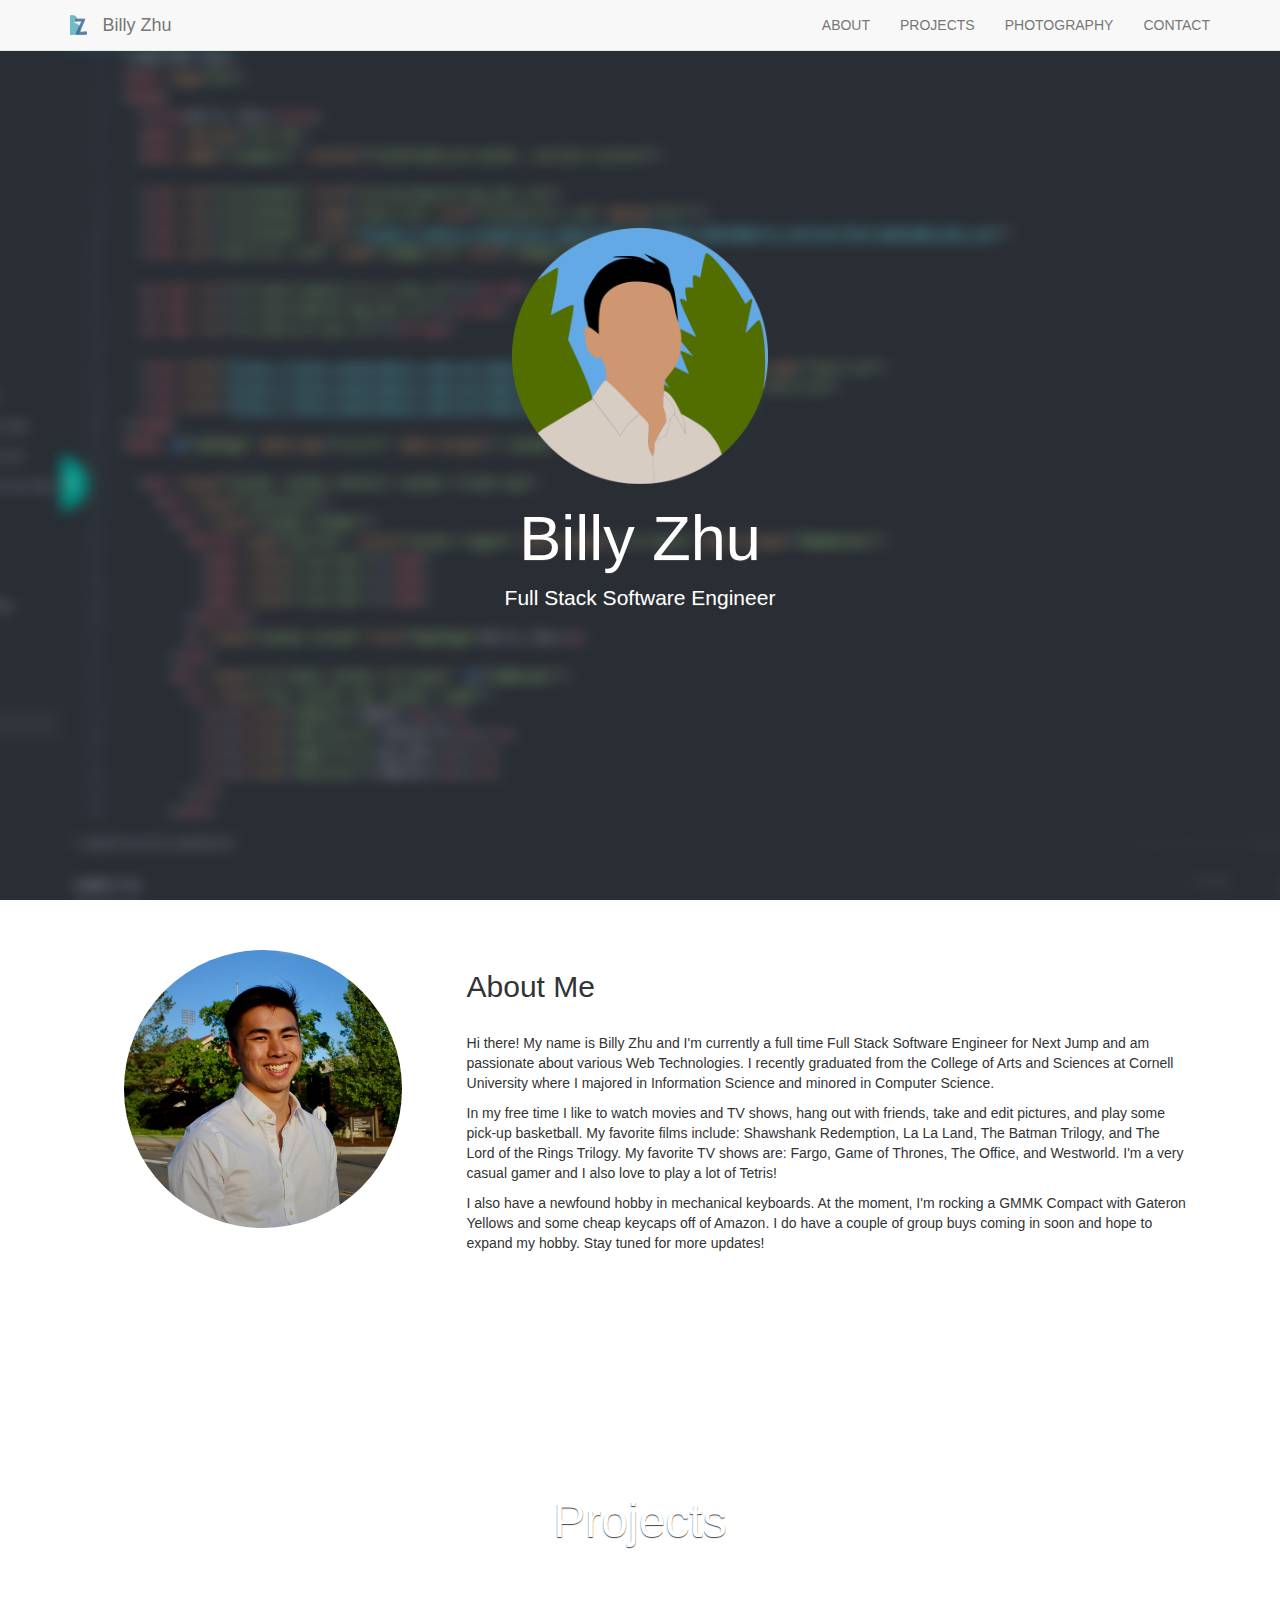
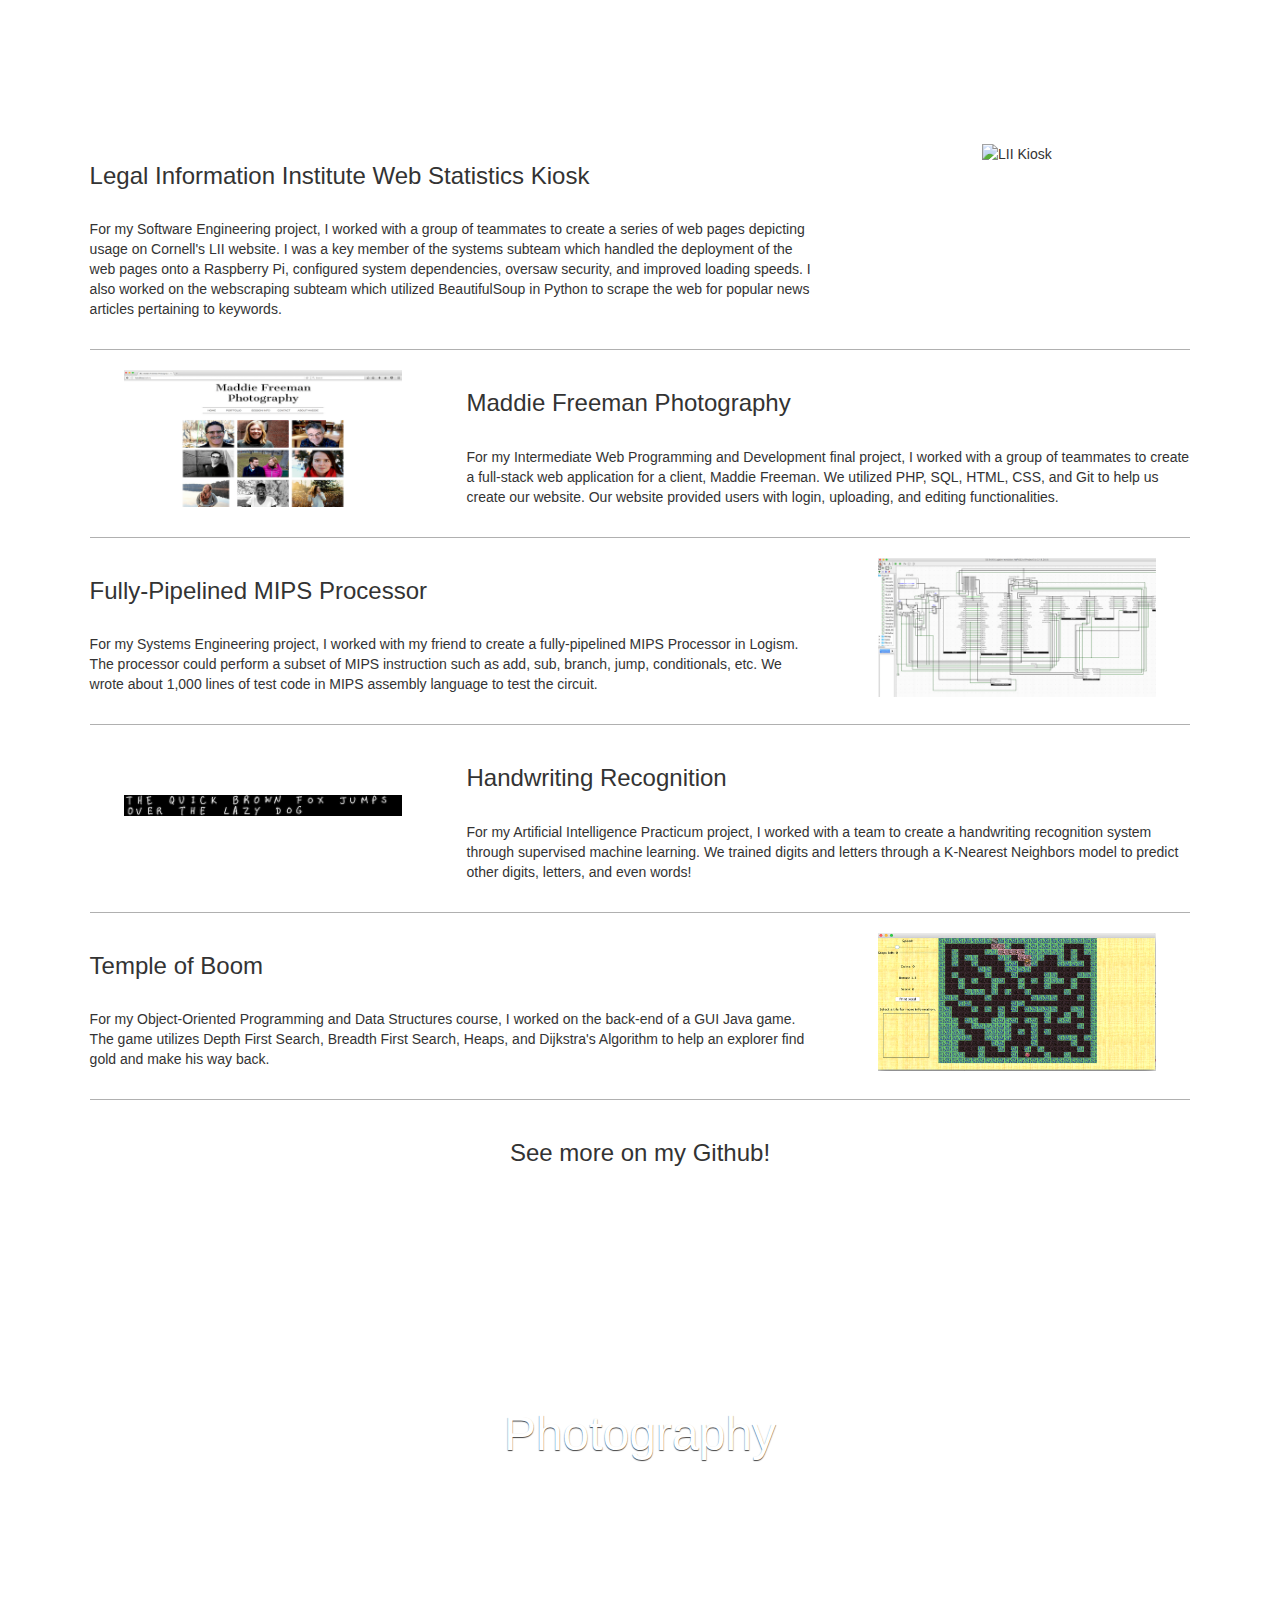
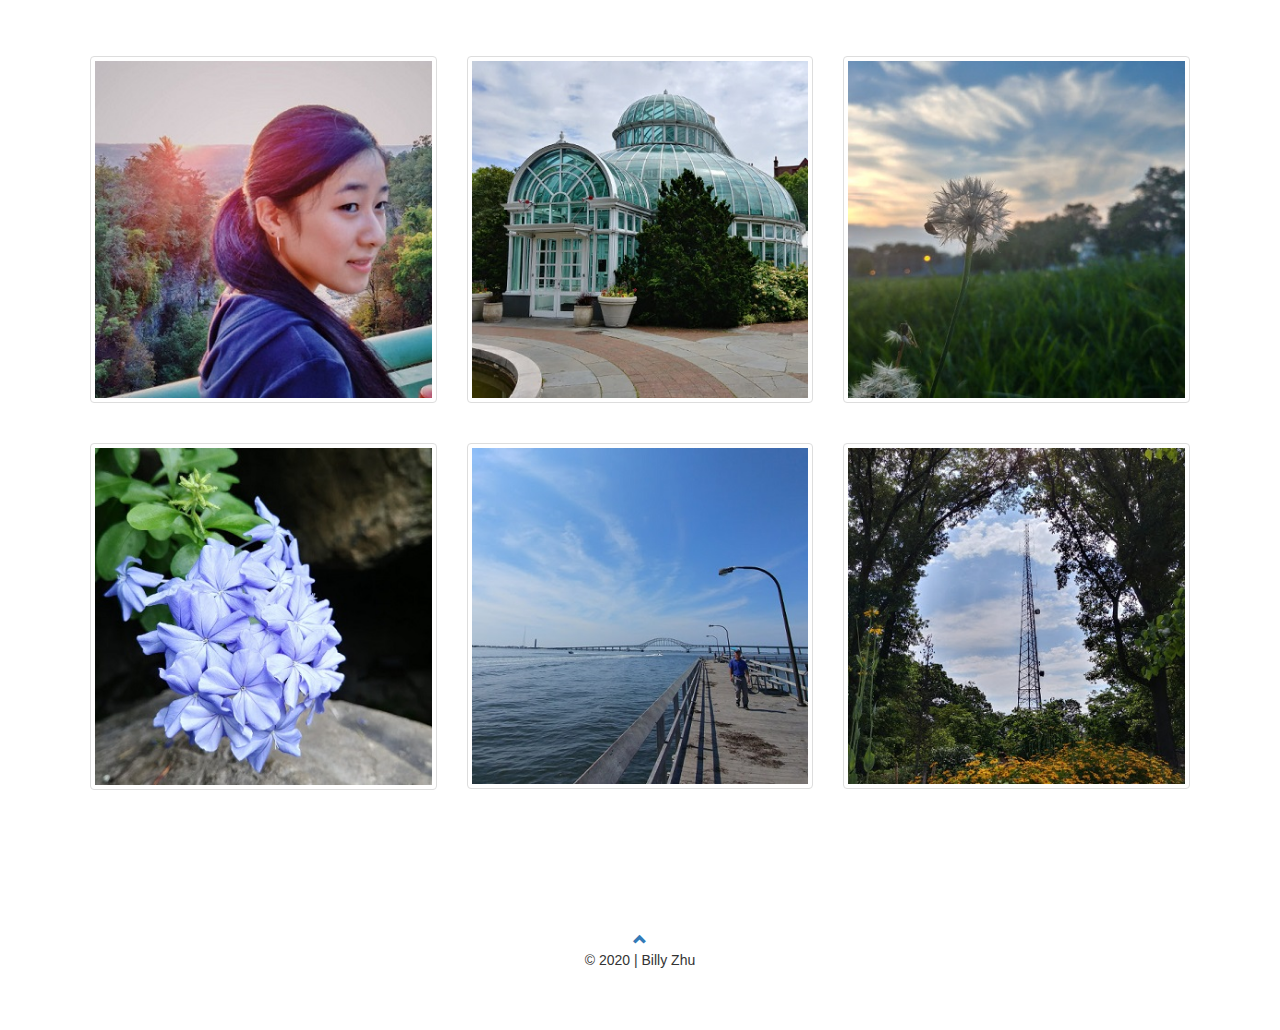
==== commit 5df5dab8: "changing hobby description" ====
--- a/index.html
+++ b/index.html
@@ -69,8 +69,7 @@
         <p>
           I also have a newfound hobby in mechanical keyboards. At the moment, I'm rocking a GMMK Compact
           with Gateron Yellows and some cheap keycaps off of Amazon. I do have a couple of group buys coming
-          in soon and hope to expand my hobby into some more intermediate techniques such as soldering and lubing.
-          Stay tuned for more updates!
+          in soon and hope to expand my hobby. Stay tuned for more updates!
         </p>
       </div>
     </div>
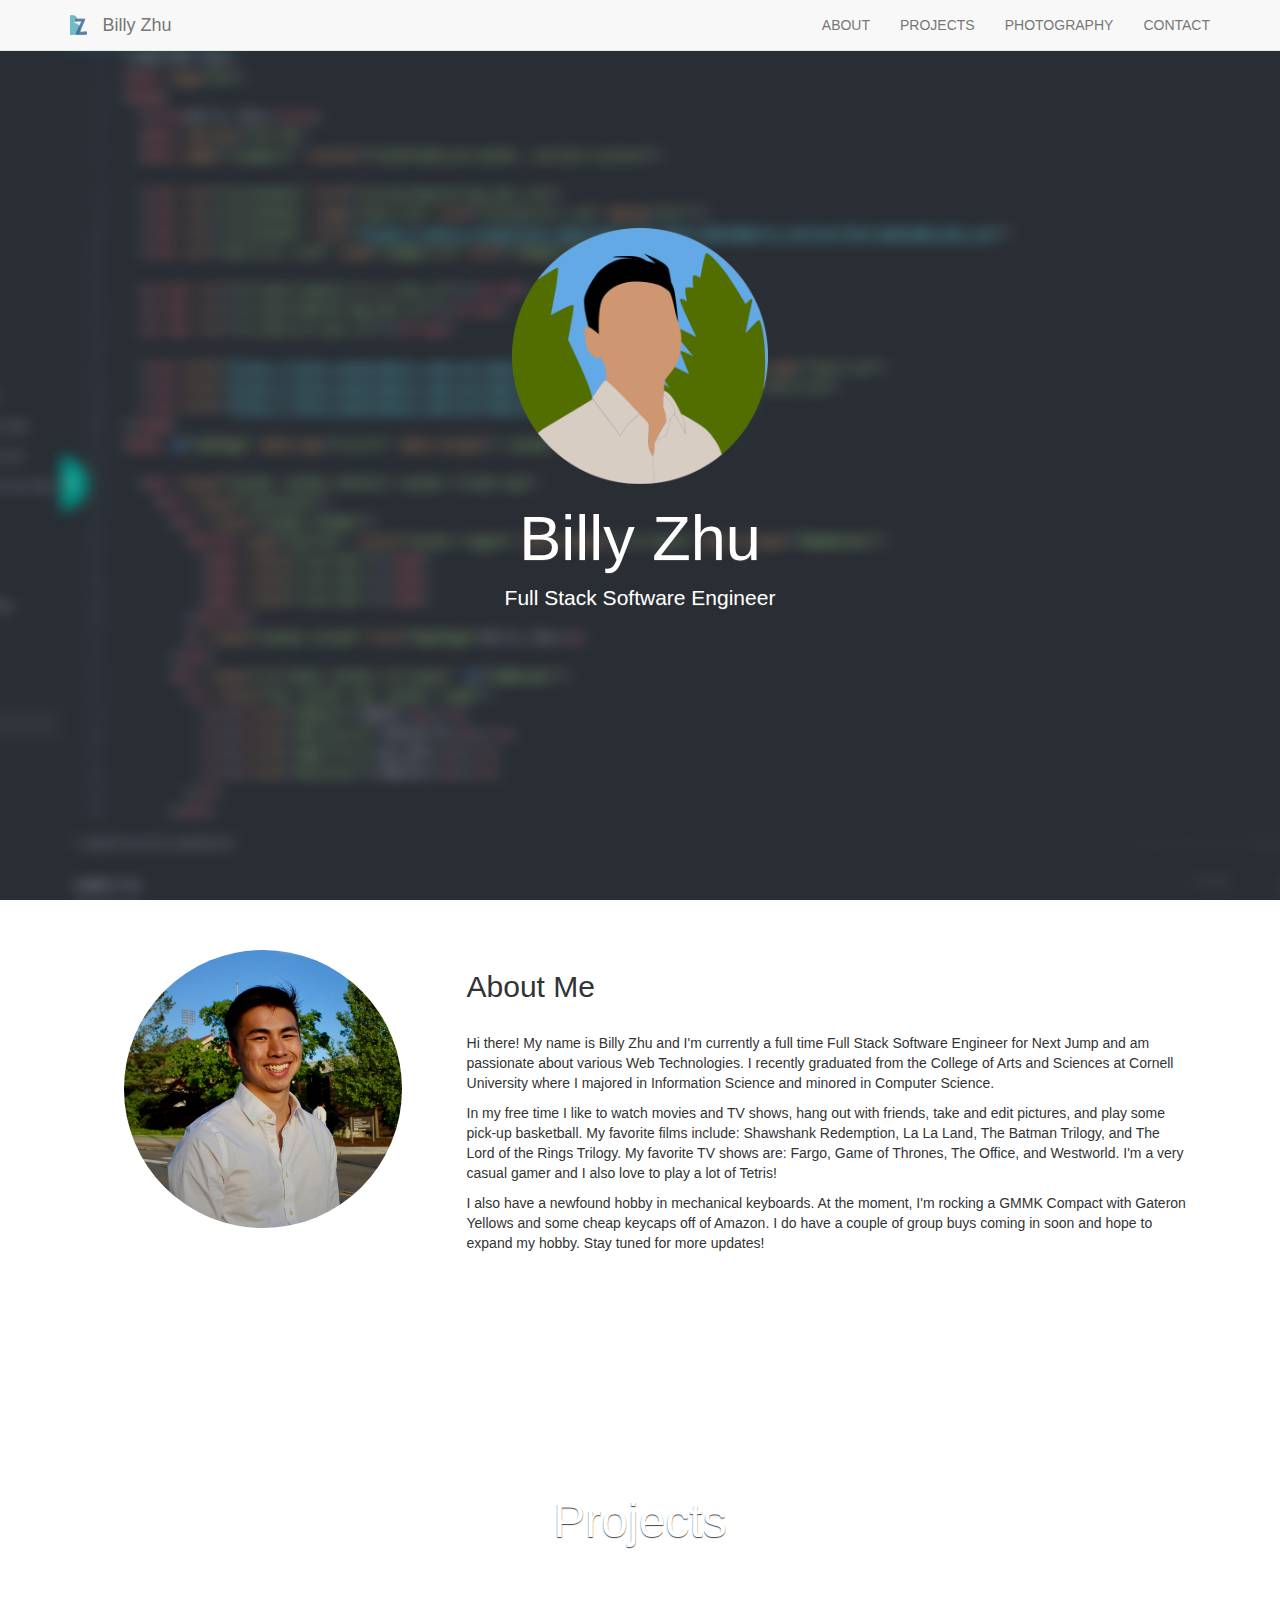
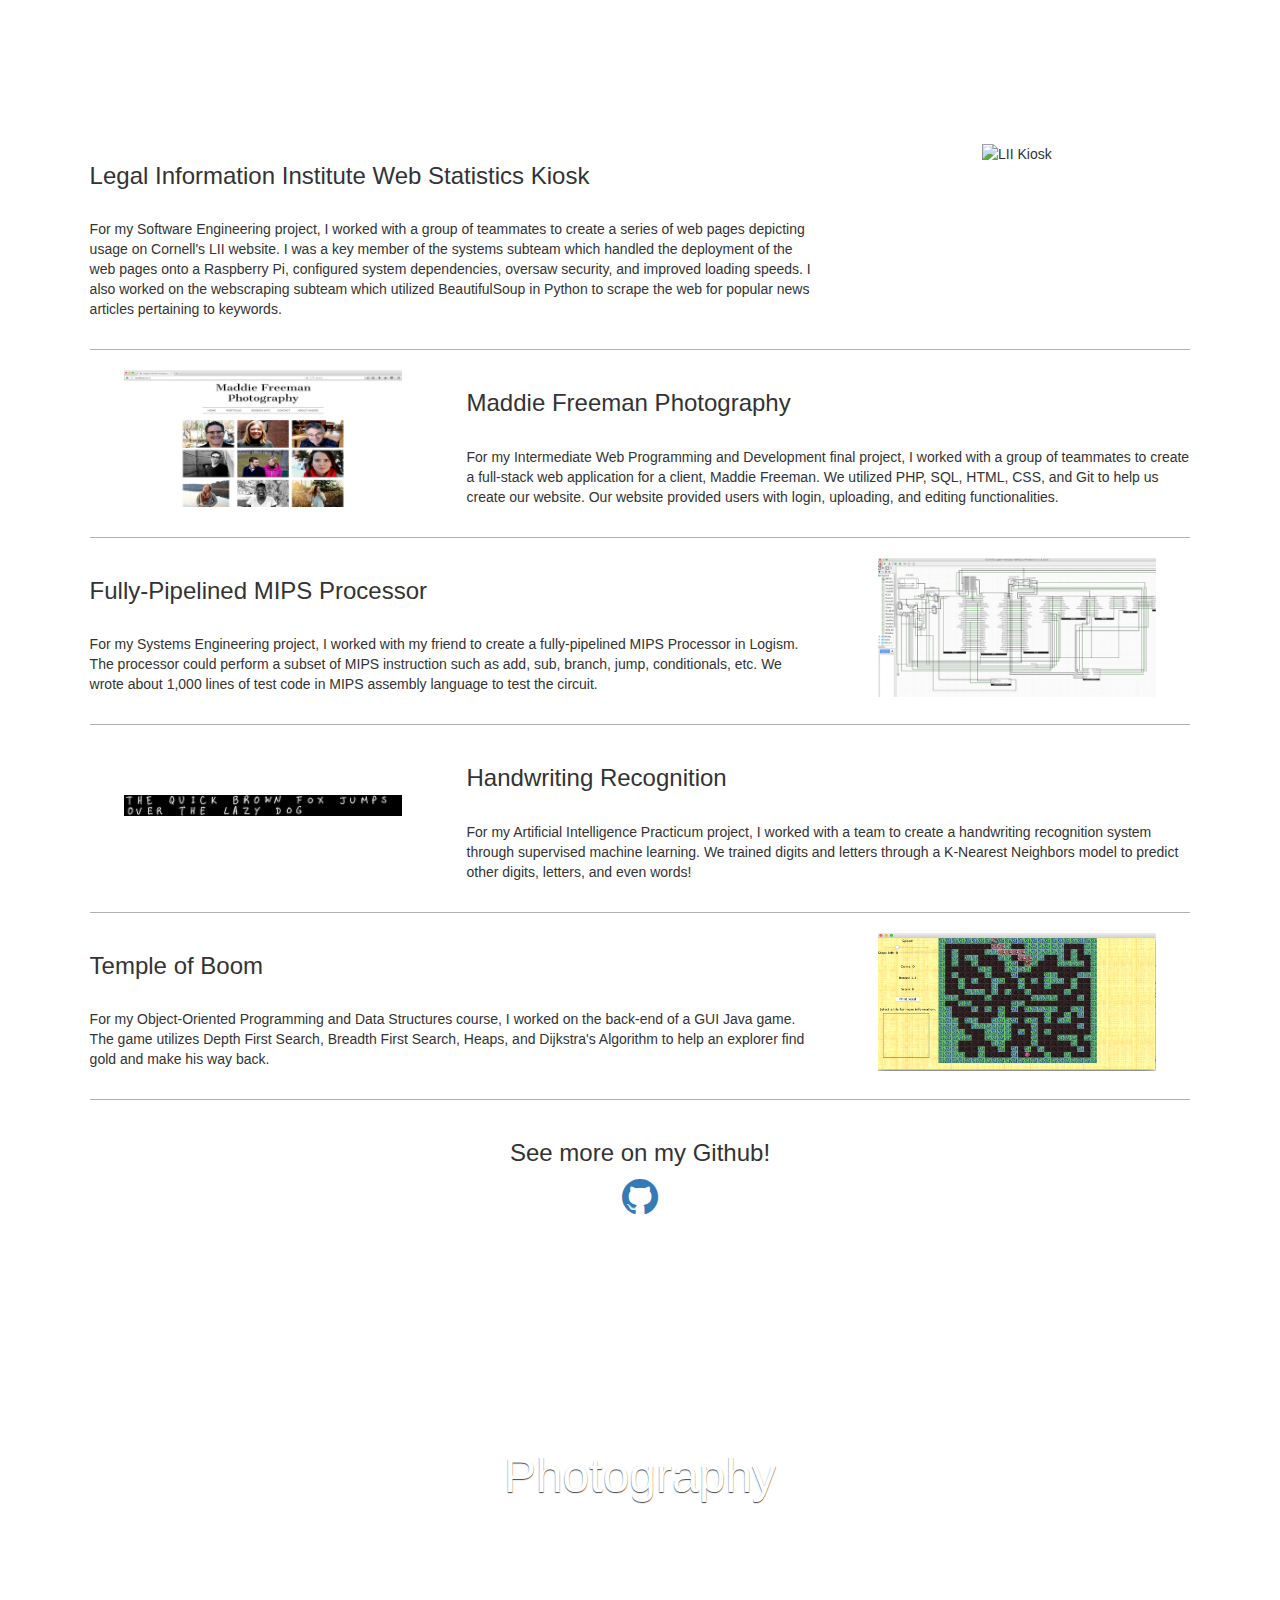
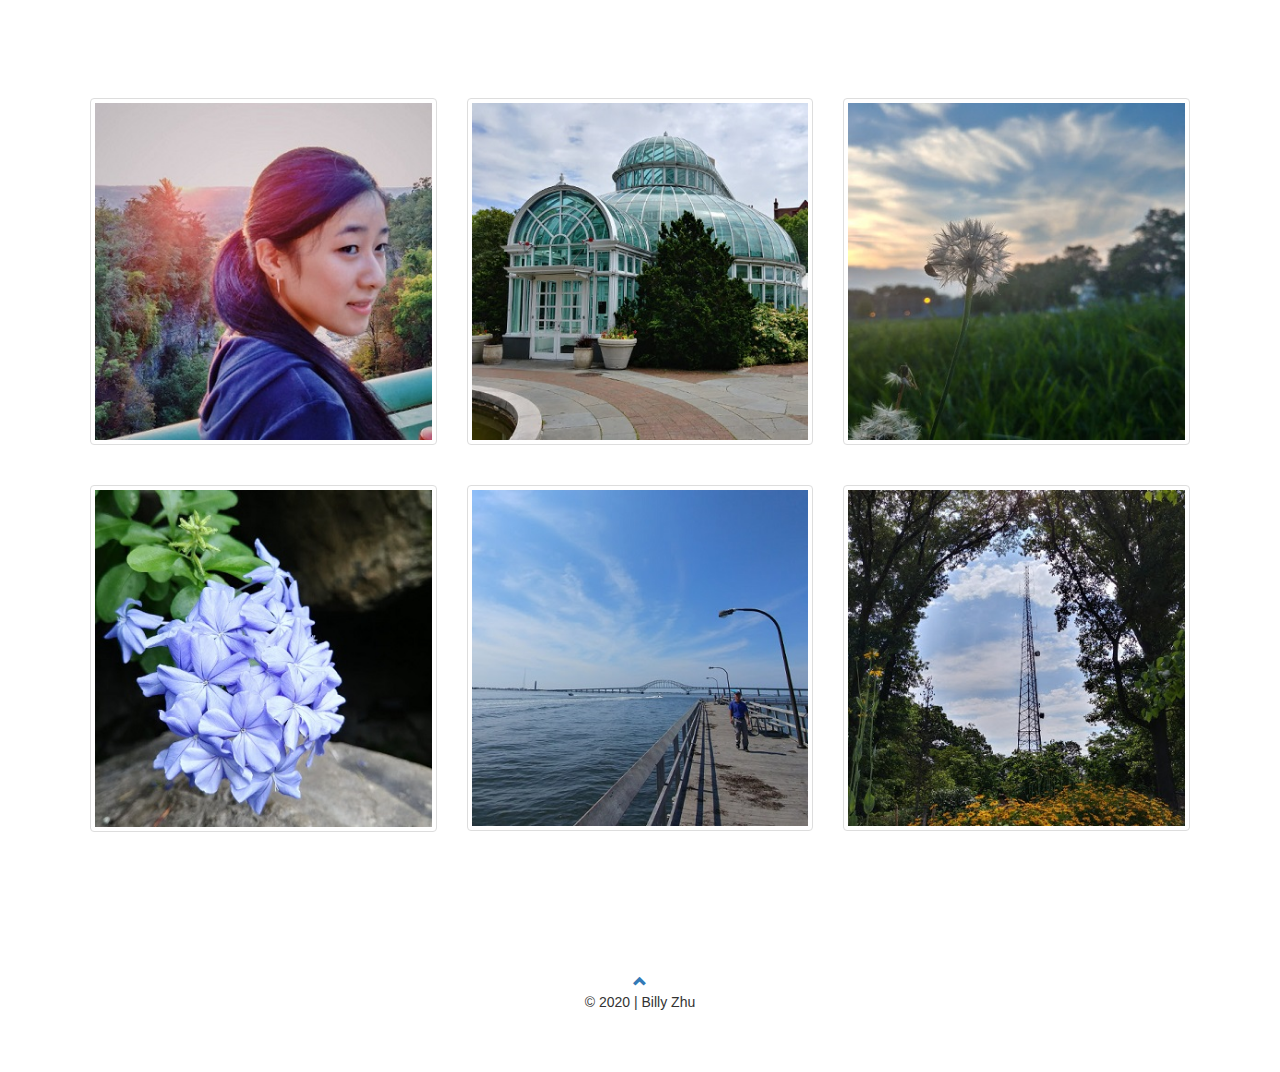
==== commit f23ac507: "adding github icon via font-awesome" ====
--- a/index.html
+++ b/index.html
@@ -5,7 +5,7 @@
   <title>Billy Zhu</title>
   <meta charset="utf-8">
   <meta name="viewport" content="width=device-width, initial-scale=1">
-
+  <link rel="stylesheet" href="https://cdnjs.cloudflare.com/ajax/libs/font-awesome/4.7.0/css/font-awesome.min.css">
   <link rel="stylesheet" href="styles/bootstrap.min.css">
   <link rel="stylesheet" type="text/css" href="styles/all.css" media="all" />
   <link rel="shortcut icon" type="image/ico" href="images/Bz.png" />
@@ -162,7 +162,7 @@
       <div class="col-md-12 text-center">
         <h3>See more on my Github!</h3>
         <a href="https://github.com/billyzhu97" target="_blank">
-          <i class="fab fa-github fa-3x"></i>
+          <i class="fa fa-github fa-3x"></i>
         </a>
       </div>
     </div>
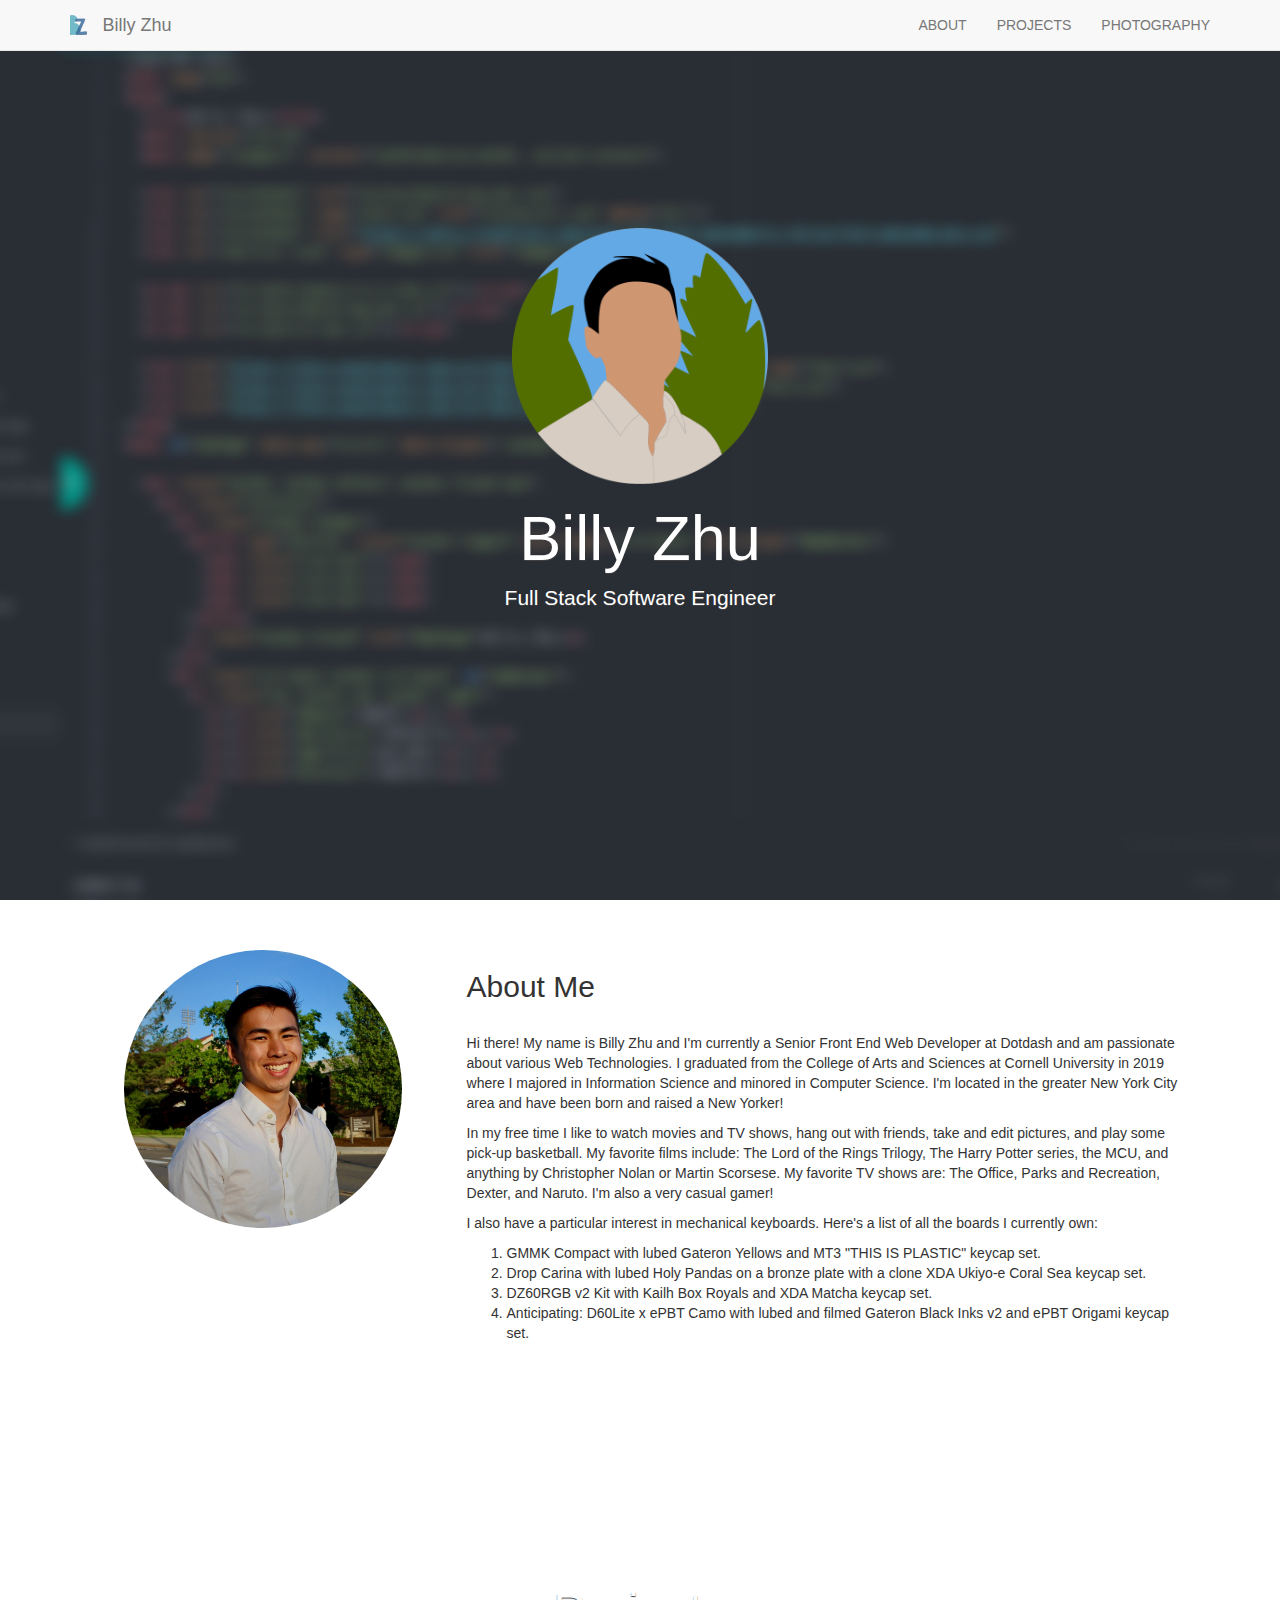
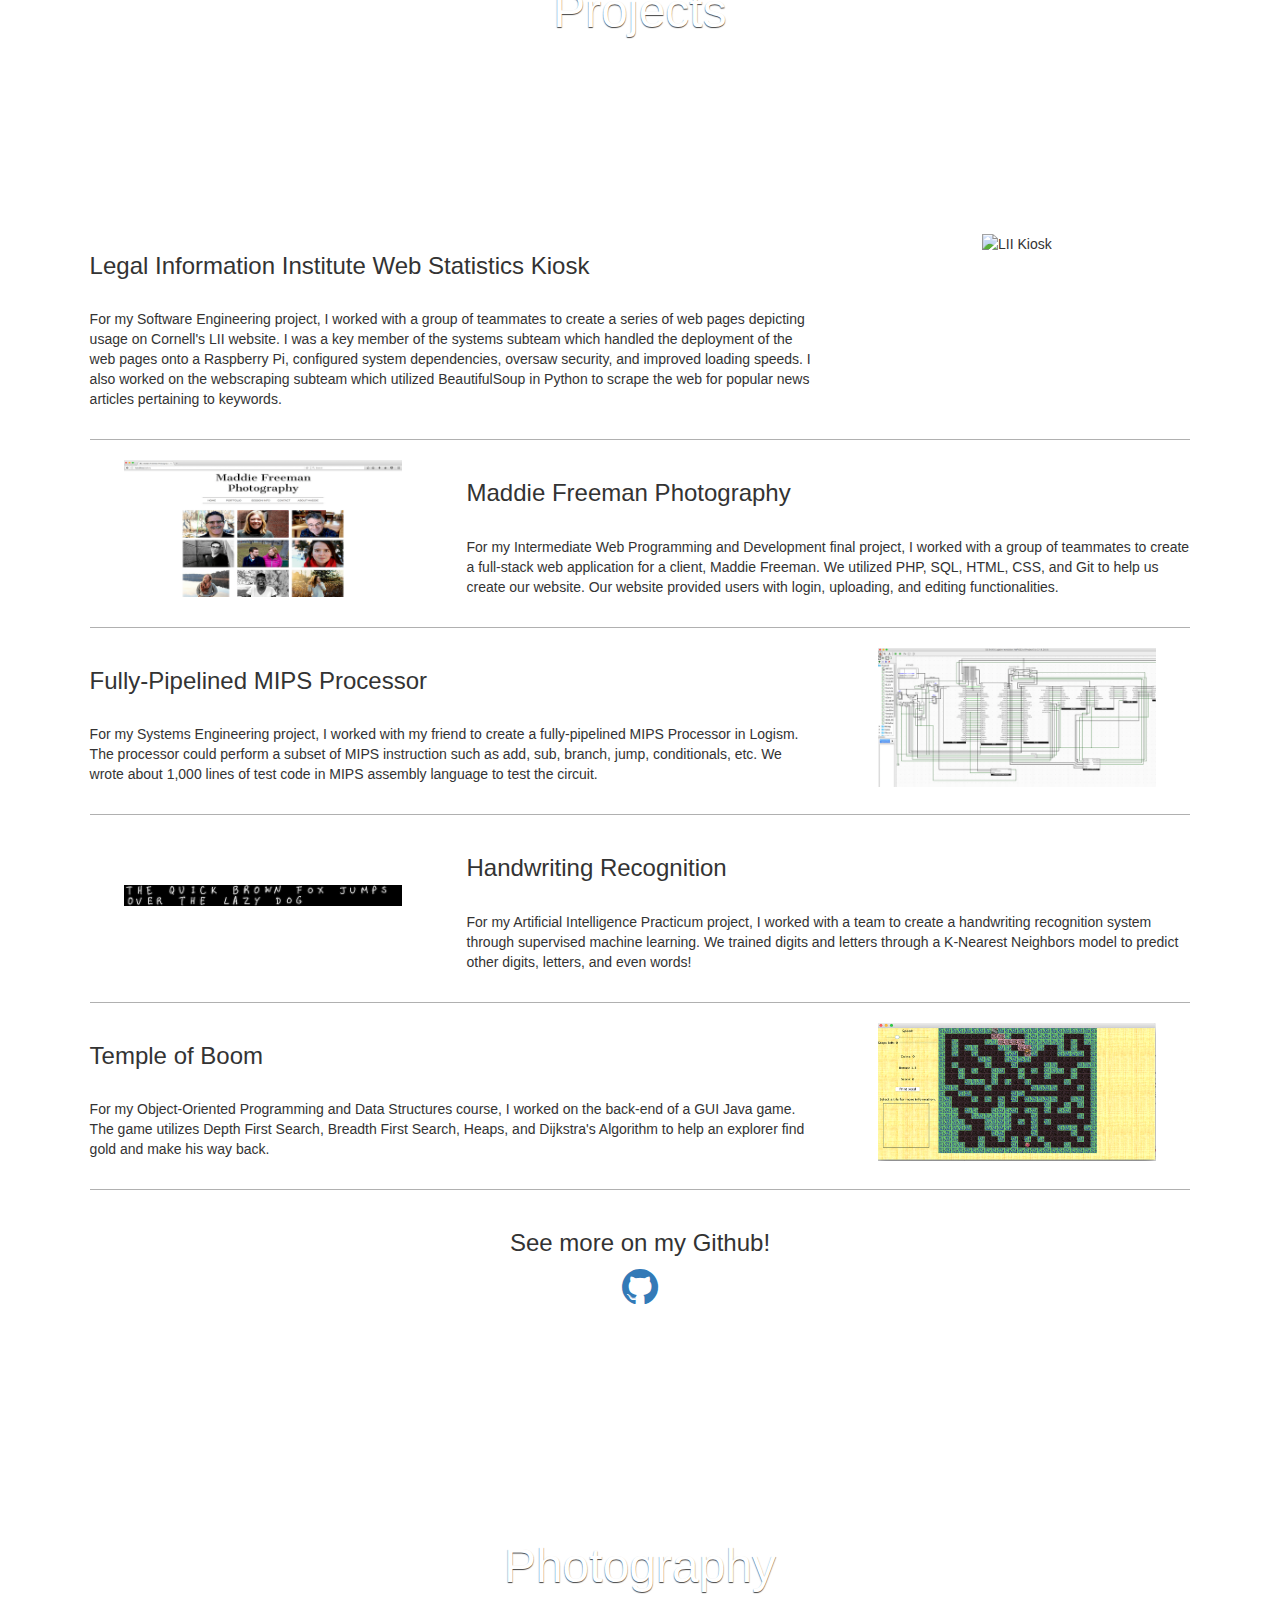
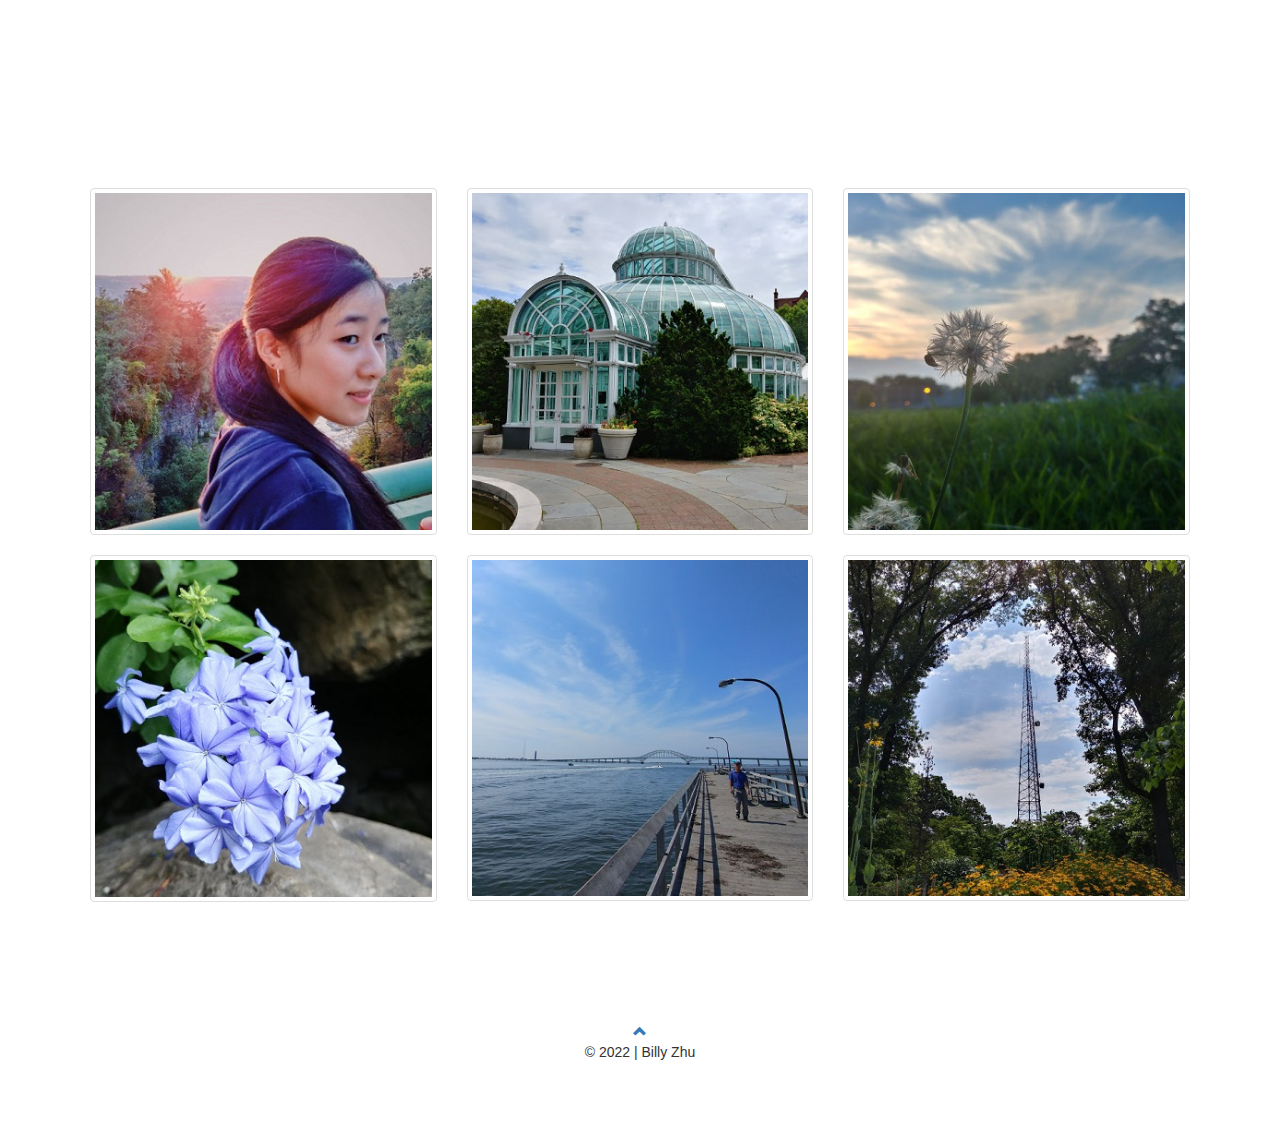
==== commit 42aea615: "2022 Site Updates" ====
--- a/index.html
+++ b/index.html
@@ -25,7 +25,7 @@
           <span class="icon-bar"></span>
           <span class="icon-bar"></span>
         </button>
-        <a class="navbar-brand" href="#myPage"><img alt="Bz" src="images/Bz.png" height="20"></a>
+        <a class="navbar-brand" href="#myPage"><img alt="abstrcat art icon" src="images/Bz.png" height="20"></a>
         <a class="navbar-brand" href="#myPage">Billy Zhu</a>
       </div>
       <div class="collapse navbar-collapse" id="myNavbar">
@@ -33,7 +33,6 @@
           <li><a href="#about">ABOUT</a></li>
           <li><a href="#projects">PROJECTS</a></li>
           <li><a href="#photos">PHOTOGRAPHY</a></li>
-          <li><a href="#contact">CONTACT</a></li>
         </ul>
       </div>
     </div>
@@ -46,7 +45,7 @@
     <p>Full Stack Software Engineer</p>
   </div>
 
-  <div id=" about" class="container-fluid">
+  <div id="about" class="container-fluid">
     <div class="row">
       <div class="col-sm-4 about_pic">
         <img class="img-circle" id="billy_pic" src="images/billyGrad.jpg" alt="Picture of Me" />
@@ -54,22 +53,34 @@
       <div class="col-sm-8">
         <h2>About Me</h2><br>
         <p>
-          Hi there! My name is Billy Zhu and I'm currently a full time Full Stack
-          Software Engineer for Next Jump and am passionate about various Web Technologies.
-          I recently graduated from the College of Arts and Sciences at Cornell University
-          where I majored in Information Science and minored in Computer Science.
+          Hi there! My name is Billy Zhu and I'm currently a Senior Front End Web Developer at Dotdash and am passionate
+          about various Web Technologies. I graduated from the College of Arts and Sciences at Cornell University in
+          2019 where I majored in Information Science and minored in Computer Science. I'm located in the greater New
+          York City area and have been born and raised a New Yorker!
         </p>
         <p>
           In my free time I like to watch movies and TV shows, hang out with friends, take and edit pictures,
-          and play some pick-up basketball. My favorite films include: Shawshank Redemption,
-          La La Land, The Batman Trilogy, and The Lord of the Rings Trilogy. My favorite TV
-          shows are: Fargo, Game of Thrones, The Office, and Westworld. I'm a very casual
-          gamer and I also love to play a lot of Tetris!
-        </p>
-        <p>
-          I also have a newfound hobby in mechanical keyboards. At the moment, I'm rocking a GMMK Compact
-          with Gateron Yellows and some cheap keycaps off of Amazon. I do have a couple of group buys coming
-          in soon and hope to expand my hobby. Stay tuned for more updates!
+          and play some pick-up basketball. My favorite films include: The Lord of the Rings Trilogy, The Harry Potter
+          series, the MCU, and anything by Christopher Nolan or Martin Scorsese. My favorite TV
+          shows are: The Office, Parks and Recreation, Dexter, and Naruto. I'm also a very casual
+          gamer!
+        </p>
+        <p>
+          I also have a particular interest in mechanical keyboards. Here's a list of all the boards I currently own:
+        <ol>
+          <li>
+            GMMK Compact with lubed Gateron Yellows and MT3 &quot;THIS IS PLASTIC&quot; keycap set.
+          </li>
+          <li>
+            Drop Carina with lubed Holy Pandas on a bronze plate with a clone XDA Ukiyo-e Coral Sea keycap set.
+          </li>
+          <li>
+            DZ60RGB v2 Kit with Kailh Box Royals and XDA Matcha keycap set.
+          </li>
+          <li>
+            Anticipating: D60Lite x ePBT Camo with lubed and filmed Gateron Black Inks v2 and ePBT Origami keycap set.
+          </li>
+        </ol>
         </p>
       </div>
     </div>
@@ -78,8 +89,8 @@
   <div id="projects" class="text-center">
     <h1 class="headers">Projects</h1>
   </div>
+
   <div class="container-fluid">
-
     <div class="row">
       <div class="col-md-8">
         <h3>Legal Information Institute Web Statistics Kiosk</h3><br>
@@ -166,7 +177,6 @@
         </a>
       </div>
     </div>
-
   </div>
 
   <div id="photos" class="text-center">
@@ -174,52 +184,47 @@
   </div>
 
   <div class="container-fluid">
-    <div class="row text-center slideanim">
-      <div class="col-sm-4">
-        <div class="thumbnail">
-          <img src="images/alina.jpg" alt="alina" width="400" height="300">
-        </div>
-      </div>
-      <div class="col-sm-4">
-        <div class="thumbnail">
-          <img src="images/building.jpg" alt="building" width="400" height="300">
-        </div>
-      </div>
-      <div class="col-sm-4">
-        <div class="thumbnail">
-          <img src="images/dandelion.jpg" alt="dandelion" width="400" height="300">
-        </div>
-      </div>
-    </div><br>
-    <div class="row text-center slideanim">
-      <div class="col-sm-4">
-        <div class="thumbnail">
-          <img src="images/flower.jpg" alt="flower" width="400" height="300">
-        </div>
-      </div>
-      <div class="col-sm-4">
-        <div class="thumbnail">
-          <img src="images/sea.jpg" alt="sea" width="400" height="300">
-        </div>
-      </div>
-      <div class="col-sm-4">
-        <div class="thumbnail">
-          <img src="images/tower.jpg" alt="tower" width="400" height="300">
-        </div>
-      </div>
-    </div><br>
-  </div>
-
-
+    <div class="row text-center">
+      <div class="col-xs-6 col-md-4 image-col">
+        <div class="thumbnail">
+          <img src="images/alina.jpg" alt="alina">
+        </div>
+      </div>
+      <div class="col-xs-6 col-md-4 image-col">
+        <div class="thumbnail">
+          <img src="images/building.jpg" alt="building">
+        </div>
+      </div>
+      <div class="col-xs-6 col-md-4 image-col">
+        <div class="thumbnail">
+          <img src="images/dandelion.jpg" alt="dandelion">
+        </div>
+      </div>
+      <div class="col-xs-6 col-md-4 image-col">
+        <div class="thumbnail">
+          <img src="images/flower.jpg" alt="flower">
+        </div>
+      </div>
+      <div class="col-xs-6 col-md-4 image-col">
+        <div class="thumbnail">
+          <img src="images/sea.jpg" alt="sea">
+        </div>
+      </div>
+      <div class="col-xs-6 col-md-4 image-col">
+        <div class="thumbnail">
+          <img src="images/tower.jpg" alt="tower">
+        </div>
+      </div>
+    </div>
+  </div>
 
   <footer class="container-fluid text-center">
     <a href="#myPage" title="To Top">
       <span class="glyphicon glyphicon-chevron-up"></span>
     </a>
-    <p>&copy; 2020 | Billy Zhu</p>
+    <p>&copy; 2022 | Billy Zhu</p>
   </footer>
 
-
 </body>
 
 </html>--- a/styles/all.css
+++ b/styles/all.css
@@ -9,17 +9,17 @@
  background-repeat: no-repeat;
  background-size: cover;
 
- height:100vh;
- top:0;
- left:0;
+ height: 100vh;
+ top: 0;
+ left: 0;
  z-index: -1;
 }
 
 .jumbotron {
-  height:100vh;
+  height: 100vh;
   color: #fff;
   text-shadow: #444 0 1px 1px;
-  margin-bottom: 0px;
+  margin-bottom: 0;
   background:transparent;
   font-family: 'Montserrat', sans-serif;
 }
@@ -30,7 +30,7 @@
 }
 
 .container-fluid {
-  padding: 50px 0px;
+  padding: 50px 0;
   padding-left: 7%;
   padding-right: 7%;
 }
@@ -43,18 +43,18 @@
   width: 80%
 }
 
-.about_pic{
+.about_pic {
   text-align: center;
 }
 
-.headers{
+.headers {
   padding-top: 18vh;
-  color: white;
+  color: #fff;
   font-size: 48px;
   text-shadow: #444 0 1px 1px;
 }
 
-#projects{
+#projects {
   background: url('../images/project_banner.png') no-repeat center center;
   width: 100%;
 
@@ -70,23 +70,28 @@
   z-index: -1;
 }
 
-#project_jumbotron{
+#project_jumbotron {
   height: 50vh;
 }
 
-.project-img{
+.project-img {
   width: 80%;
 }
 
-#ai.project-img{
+#ai.project-img {
   padding-top: 50px;
 }
 
-hr{
+hr {
   border-top-color: #0000004f
 }
 
-#photos{
+.image-col {
+  display: flex;
+  justify-content: center;
+}
+
+#photos {
   background: url('../images/photos_banner.jpg') no-repeat center center;
   width: 100%;
 
@@ -96,9 +101,9 @@
   background-repeat: no-repeat;
   background-size: cover;
 
-  height:40vh;
-  top:0;
-  left:0;
+  height: 40vh;
+  top: 0;
+  left: 0;
   z-index: -1;
   
 
